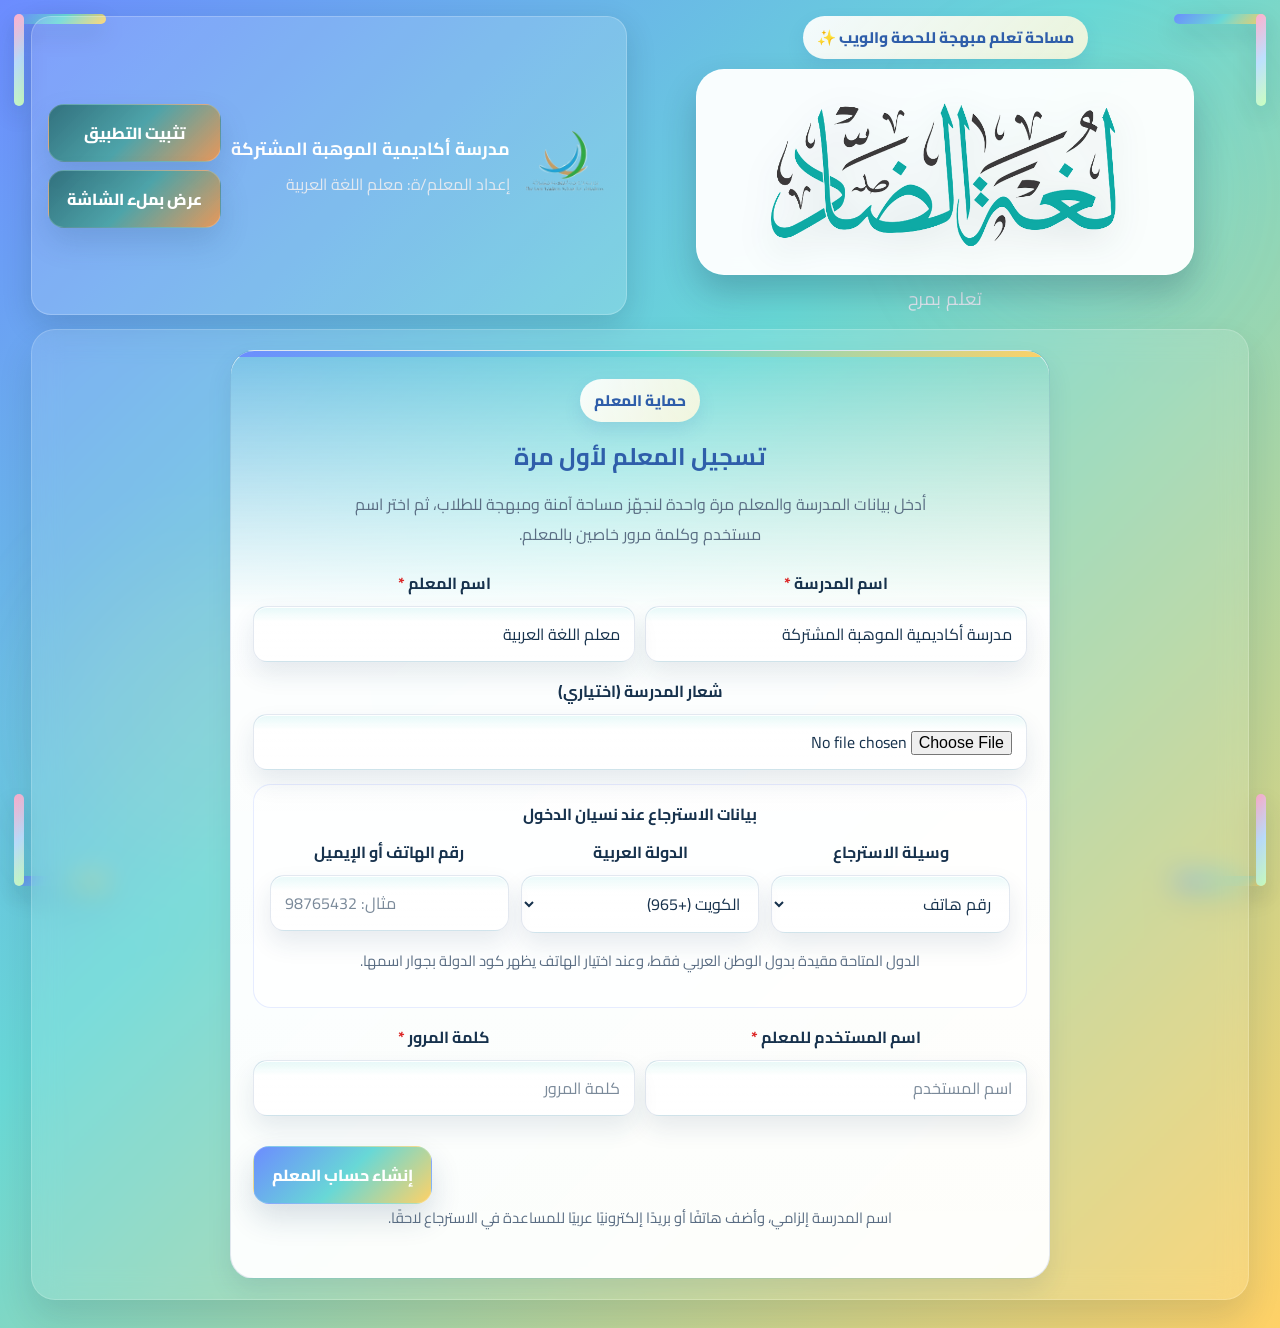
==== index.html @ 714f8ba1 "Enable instant start mode" ====
<!DOCTYPE html>
<html lang="ar" dir="rtl">
<head>
  <meta charset="UTF-8" />
  <meta name="viewport" content="width=device-width, initial-scale=1.0, viewport-fit=cover" />
  <meta name="theme-color" content="#6c8cff" />
  <meta name="apple-mobile-web-app-capable" content="yes" />
  <meta name="apple-mobile-web-app-status-bar-style" content="default" />
  <meta name="mobile-web-app-capable" content="yes" />
  <meta name="application-name" content="الضاد" />
  <meta name="apple-mobile-web-app-title" content="الضاد" />
  <title>الضاد | تعلم بمرح</title>
  <link rel="manifest" href="manifest.webmanifest" />
  <link rel="icon" href="app-icon-192.svg" type="image/svg+xml" />
  <link rel="apple-touch-icon" href="logo-logo.png" />
  <link rel="preconnect" href="https://fonts.googleapis.com" />
  <link rel="preconnect" href="https://fonts.gstatic.com" crossorigin />
  <link href="https://fonts.googleapis.com/css2?family=Aref+Ruqaa+Ink:wght@400;700&family=Cairo:wght@400;600;700;800&display=swap" rel="stylesheet" />
  <link rel="preload" href="questions-data.json" as="fetch" crossorigin="anonymous" />
  <link rel="stylesheet" href="styles.css" />
</head>
<body>
  <span class="page-corner top-right"><span></span></span>
  <span class="page-corner top-left"><span></span></span>
  <span class="page-corner bottom-right"><span></span></span>
  <span class="page-corner bottom-left"><span></span></span>

  <div id="connection-banner" class="offline-indicator hidden" role="status" aria-live="polite"></div>

  <div id="install-splash" class="install-splash hidden" aria-hidden="true">
    <div class="install-splash-card">
      <img src="logo-logo.png?v=3" alt="شعار لعبة الضاد" class="install-splash-logo" />
      <span class="badge">نسخة التطبيق</span>
      <strong>الضاد — تعلم بمرح</strong>
      <p id="install-splash-message">جار تجهيز التجربة التفاعلية للعمل بسرعة حتى بدون إنترنت.</p>
    </div>
  </div>

  <div class="app-shell">
    <header class="hero">
      <div class="hero-main">
        <span class="badge">مساحة تعلم مبهجة للحصة والويب ✨</span>
        <div class="hero-game-logo-wrap">
          <img src="logo-logo.png?v=3" alt="شعار لعبة الضاد" class="hero-game-logo" />
        </div>
        <h1 id="lesson-title-display" class="sr-only">الضاد</h1>
        <p id="lesson-subtitle-display" class="text-logo-subtitle">
          تعلم بمرح
        </p>
      </div>

      <div class="brand-card">
        <img src="school-logo.png" alt="شعار مدرسة أكاديمية الموهبة المشتركة" class="school-logo" />
        <div class="brand-meta">
          <strong id="school-name-display">مدرسة أكاديمية الموهبة المشتركة</strong>
          <span id="teacher-name-display">إعداد المعلم/ة: معلم اللغة العربية</span>
        </div>
        <div class="brand-actions">
          <button id="install-app-btn" class="ghost-btn hidden" type="button">تثبيت التطبيق</button>
          <button id="fullscreen-btn" class="ghost-btn" type="button">عرض بملء الشاشة</button>
        </div>
      </div>
    </header>

    <main>
      <section id="splash-screen" class="panel">
        <div class="splash-screen-wrap">
          <div class="splash-card">
            <img src="logo-logo.png?v=2" alt="شعار لعبة الضاد" class="game-logo-image splash-game-logo" />
            <span class="badge splash-badge">نستعد لجرعة من البهجة</span>
            <div class="text-logo-wrap splash-logo-wrap">
              <span class="text-logo-mark">✦</span>
              <h2 class="text-logo-title splash-logo-title">الضاد</h2>
              <span class="text-logo-mark">✦</span>
            </div>
            <p class="splash-subtitle">لغة جميلة، تفاعل لطيف، وتحدٍّ ممتع</p>
            <div class="splash-loader-track">
              <span class="splash-loader-bar"></span>
            </div>
          </div>
        </div>
      </section>

      <section id="auth-screen" class="panel hidden">
        <div class="welcome-screen">
          <div class="welcome-card auth-card">
            <span class="badge welcome-badge">حماية المعلم</span>
            <h2 id="auth-title">تسجيل المعلم لأول مرة</h2>
            <p id="auth-description">أدخل بيانات المدرسة والمعلم مرة واحدة، ثم اختر اسم مستخدم وكلمة مرور خاصين بالمعلم لإدارة الجلسة.</p>

            <div id="auth-register-panel" class="auth-panel">
              <div class="branding-fields auth-grid">
                <div class="field-group">
                  <label for="auth-school-name">اسم المدرسة <span class="required-mark">*</span></label>
                  <input id="auth-school-name" type="text" placeholder="اكتب اسم المدرسة" maxlength="60" />
                </div>
                <div class="field-group">
                  <label for="auth-teacher-name">اسم المعلم <span class="required-mark">*</span></label>
                  <input id="auth-teacher-name" type="text" placeholder="اكتب اسم المعلم" maxlength="60" />
                </div>
              </div>
              <div class="field-group">
                <label for="auth-logo-upload">شعار المدرسة (اختياري)</label>
                <input id="auth-logo-upload" type="file" accept="image/*" />
              </div>
              <div class="field-group auth-recovery-box">
                <label>بيانات الاسترجاع عند نسيان الدخول</label>
                <div class="auth-grid">
                  <div class="field-group">
                    <label for="auth-recovery-method">وسيلة الاسترجاع</label>
                    <select id="auth-recovery-method">
                      <option value="phone" selected>رقم هاتف</option>
                      <option value="email">بريد إلكتروني</option>
                    </select>
                  </div>
                  <div id="auth-recovery-country-wrap" class="field-group">
                    <label for="auth-recovery-country">الدولة العربية</label>
                    <select id="auth-recovery-country"></select>
                  </div>
                  <div class="field-group">
                    <label for="auth-recovery-value">رقم الهاتف أو الإيميل</label>
                    <input id="auth-recovery-value" type="tel" inputmode="numeric" placeholder="مثال: 98765432" maxlength="80" />
                  </div>
                </div>
                <p class="branding-note">الدول المتاحة مقيدة بدول الوطن العربي فقط، وعند اختيار الهاتف يظهر كود الدولة بجوار اسمها.</p>
              </div>
              <div class="branding-fields auth-grid">
                <div class="field-group">
                  <label for="auth-register-username">اسم المستخدم للمعلم <span class="required-mark">*</span></label>
                  <input id="auth-register-username" type="text" placeholder="اسم المستخدم" maxlength="40" />
                </div>
                <div class="field-group">
                  <label for="auth-register-password">كلمة المرور <span class="required-mark">*</span></label>
                  <input id="auth-register-password" type="password" placeholder="كلمة المرور" maxlength="60" />
                </div>
              </div>
              <div class="action-row welcome-actions auth-actions">
                <button id="auth-register-btn" class="primary-btn" type="button">إنشاء حساب المعلم</button>
              </div>
            </div>

            <div id="auth-login-panel" class="auth-panel hidden">
              <div class="branding-fields auth-grid">
                <div class="field-group">
                  <label for="auth-login-username">اسم المستخدم</label>
                  <input id="auth-login-username" type="text" placeholder="اسم المستخدم" maxlength="40" />
                </div>
                <div class="field-group">
                  <label for="auth-login-password">كلمة المرور</label>
                  <input id="auth-login-password" type="password" placeholder="كلمة المرور" maxlength="60" />
                </div>
              </div>
              <div class="action-row welcome-actions auth-actions">
                <button id="auth-login-btn" class="primary-btn" type="button">دخول المعلم</button>
                <button id="auth-forgot-btn" class="secondary-btn" type="button">نسيت اسم المستخدم أو كلمة المرور</button>
              </div>
              <div id="auth-recovery-panel" class="password-panel hidden">
                <div class="auth-grid">
                  <div class="field-group">
                    <label for="recovery-method">وسيلة الاسترجاع</label>
                    <select id="recovery-method">
                      <option value="phone" selected>رقم هاتف</option>
                      <option value="email">بريد إلكتروني</option>
                    </select>
                  </div>
                  <div id="recovery-country-wrap" class="field-group">
                    <label for="recovery-country">الدولة العربية</label>
                    <select id="recovery-country"></select>
                  </div>
                  <div class="field-group">
                    <label for="recovery-value">رقم الهاتف أو الإيميل المسجل</label>
                    <input id="recovery-value" type="tel" inputmode="numeric" placeholder="أدخل بيانات الاسترجاع" maxlength="80" />
                  </div>
                </div>
                <div class="auth-grid">
                  <div class="field-group">
                    <label for="recovery-new-password">كلمة مرور جديدة (اختياري)</label>
                    <input id="recovery-new-password" type="password" placeholder="أدخل كلمة جديدة عند الحاجة" maxlength="60" />
                  </div>
                  <div class="field-group">
                    <label for="recovery-confirm-password">تأكيد كلمة المرور الجديدة</label>
                    <input id="recovery-confirm-password" type="password" placeholder="أعد كتابة الكلمة الجديدة" maxlength="60" />
                  </div>
                </div>
                <div class="action-row welcome-actions auth-actions">
                  <button id="recover-account-btn" class="primary-btn" type="button">استرجاع البيانات</button>
                </div>
                <p id="recovery-status" class="branding-note password-change-status">عند تطابق بيانات الاسترجاع يظهر اسم المستخدم، ويمكنك أيضًا تعيين كلمة مرور جديدة.</p>
              </div>
            </div>

            <p id="auth-status" class="question-editor-status auth-status">اسم المدرسة إلزامي، والشعار اختياري، وكلمة المرور مخصصة للمعلم فقط.</p>
          </div>
        </div>
      </section>

      <section id="start-screen" class="panel hidden">
        <div class="panel-grid minimal-start-grid">
          <div class="start-core">
            <h2>ابدأ فورًا</h2>
            <p class="start-screen-note">اضغط الزر فقط لبدء الجولة مباشرة بالإعدادات المحفوظة تلقائيًا.</p>
            <div class="field-group">
              <label for="player-name">اسم الحصة أو الصف</label>
              <input id="player-name" type="text" placeholder="مثال: 12 أدبي - الشعبة أ" maxlength="30" />
            </div>

            <div class="branding-fields">
              <div class="field-group">
                <label for="school-name">اسم المدرسة</label>
                <input id="school-name" type="text" value="مدرسة أكاديمية الموهبة المشتركة" maxlength="50" />
              </div>
              <div class="field-group">
                <label for="teacher-name">اسم المعلم</label>
                <input id="teacher-name" type="text" value="معلم اللغة العربية" maxlength="50" />
              </div>
            </div>

            <details class="advanced-settings-panel start-optional">
              <summary>إعدادات إضافية للمعلم (اختياري)</summary>

              <div class="field-group session-share-box">
                <label>استخدام الجلسة عن بُعد أو فعليًا</label>
                <div class="director-actions">
                  <button id="copy-session-link-btn" class="ghost-btn" type="button">نسخ رابط شاشة المتسابقين</button>
                </div>
                <p id="session-link-status" class="branding-note">يمكنك مشاركة رابط شاشة المتسابقين عبر `Teams` أو `Zoom` أو `Google Meet`، مع بقاء جميع صلاحيات الإعداد والتحكم لدى المعلم فقط.</p>
              </div>

              <div class="field-group start-optional">
                <label for="logo-upload">رفع الشعار الأصلي</label>
                <input id="logo-upload" type="file" accept="image/*" />
              </div>
              <p class="branding-note start-optional">يمكنك تعديل اسم المعلم واسم المدرسة من هنا مباشرة، كما يمكنك اختيار الصورة الأصلية للشعار من جهازك، وسيتم حفظها تلقائيًا داخل التطبيق.</p>
              <div class="branding-actions start-optional">
                <button id="reset-branding-btn" class="secondary-btn" type="button">إعادة القيم الافتراضية</button>
              </div>

              <div class="field-group start-optional calm-mode-box">
                <label for="calm-mode-toggle">الوضع الهادئ جدًا للطلاب</label>
                <label class="calm-toggle">
                  <input id="calm-mode-toggle" type="checkbox" />
                  <span>تفعيل ألوان أكثر راحة وتقليل الحركة داخل الشاشات</span>
                </label>
                <p id="calm-mode-note" class="branding-note">يمكن للمعلم تفعيل هذا الوضع لتقديم تجربة بصرية ألطف وأكثر هدوءًا.</p>
              </div>

              <details class="question-editor-panel start-optional">
              <summary>تعديل الأسئلة من داخل التطبيق</summary>
              <p class="question-editor-help">
                يمكنك تعديل الأسئلة لتناسب أي موضوع، مع الإبقاء على التصنيفات: `الفهم والاستيعاب` أو `فنون البلاغة` أو `السلامة اللغوية` أو `الثروة اللغوية`.
              </p>
              <div id="question-editor-list" class="question-editor-list"></div>
              <div class="question-editor-toolbar">
                <button id="add-question-btn" class="ghost-btn" type="button">إضافة سؤال جديد</button>
                <button id="save-questions-btn" class="primary-btn" type="button">حفظ الأسئلة</button>
                <button id="reset-questions-btn" class="secondary-btn" type="button">استعادة الأسئلة الأصلية</button>
              </div>
              <p id="question-editor-status" class="question-editor-status">يمكنك تعديل الأسئلة ثم حفظها للاستخدام الفوري.</p>
            </details>

            <div class="field-group">
              <label>نوع المشاركة</label>
              <div class="competition-mode-picker">
                <button class="competition-mode-btn active" data-competition="teams" type="button">فريقان فقط</button>
                <button class="competition-mode-btn" data-competition="students" type="button">جلسة طلاب</button>
              </div>
            </div>

            <div id="team-setup-section" class="participant-setup-section">
              <div class="field-group">
                <label>وضع الفرق</label>
                <div class="team-count-picker">
                  <button class="team-count-btn active" data-count="2" type="button">فريقان فقط</button>
                </div>
                <p class="branding-note">تم تثبيت هذا الوضع على فريقين فقط لتبسيط التفاعل داخل الحصة.</p>
                <div id="team-inputs" class="team-inputs-grid">
                  <div class="team-input-wrap">
                    <label for="team-1">اسم الفريق الأول</label>
                    <input id="team-1" class="team-name-input" type="text" value="الفريق الأول" placeholder="اكتب اسم الفريق الأول" maxlength="25" required />
                  </div>
                  <div class="team-input-wrap">
                    <label for="team-2">اسم الفريق الثاني</label>
                    <input id="team-2" class="team-name-input" type="text" value="الفريق الثاني" placeholder="اكتب اسم الفريق الثاني" maxlength="25" required />
                  </div>
                </div>
              </div>
            </div>

            <div id="student-setup-section" class="participant-setup-section hidden">
              <div class="field-group hidden">
                <label for="student-count">عدد الطلاب المشاركين</label>
                <select id="student-count">
                  <option value="30" selected>حتى 30 طالبًا</option>
                </select>
              </div>
              <div class="field-group">
                <label for="student-names">أسماء الطلاب المشاركين في الجلسة (اسم واحد في كل سطر)</label>
                <textarea id="student-names" rows="6" placeholder="اكتب اسم الطالب الأول&#10;ثم الثاني&#10;ثم الثالث..." required></textarea>
              </div>
              <p class="branding-note">في هذا الوضع يرى جميع الطلاب نفس الأسئلة في الوقت نفسه، وتُحتسب النقاط لصاحب الإجابة الأسرع، مع عرض النتائج والنِّسب في نهاية الجلسة.</p>
            </div>

            <div class="field-group">
              <label>اختر مجال الأسئلة</label>
              <div class="mode-picker">
                <button class="mode-btn active" data-mode="mixed" type="button">مجالات متنوعة</button>
                <button class="mode-btn" data-mode="comprehension" type="button">الفهم والاستيعاب</button>
                <button class="mode-btn" data-mode="rhetoric" type="button">فنون البلاغة</button>
                <button class="mode-btn" data-mode="grammar" type="button">السلامة اللغوية</button>
                <button class="mode-btn" data-mode="lexicon" type="button">الثروة اللغوية</button>
              </div>
            </div>

            <div id="sub-lesson-group" class="field-group hidden">
              <label for="sub-lesson-filter">الدرس</label>
              <select id="sub-lesson-filter"></select>
              <p id="sub-lesson-filter-info" class="branding-note">اختر الفرع المناسب داخل المجال، مع توضيح عدد الأسئلة المتاح لكل فرع.</p>
            </div>

            <div class="field-group">
              <label for="lesson-filter">اختر الدرس</label>
              <select id="lesson-filter">
                <option value="all" selected>جميع الدروس</option>
                <option value="lesson1">الدرس الأول — آيات من سورة الزمر</option>
                <option value="lesson2">الدرس الثاني — جابر عثرات الكرام</option>
                <option value="lesson3">الدرس الثالث — الوحي الخالد</option>
                <option value="lesson4">الدرس الرابع — الإسلام يحارب السلبية</option>
                <option value="lesson5">الدرس الخامس — الغبطة فكرة</option>
              </select>
              <p id="lesson-filter-info" class="branding-note">يمكنك تشغيل الأسئلة من درس واحد فقط أو من جميع الدروس معًا.</p>
            </div>

            <div class="field-group">
              <label for="question-count">عدد الأسئلة في الجولة</label>
              <input id="question-count" type="number" value="12" min="1" max="30" />
              <p id="question-count-info" class="branding-note">يمكن لمدير اللعبة تحديد عدد الأسئلة الذي يريده، وسيتم استخدام العدد المتاح ضمن المسار المختار.</p>
            </div>

            <div class="field-group">
              <label for="question-format-ratio">نسبة صح/خطأ مقابل الاختيار من متعدد</label>
              <select id="question-format-ratio">
                <option value="20">20% صح/خطأ — 80% اختيار من متعدد</option>
                <option value="30" selected>30% صح/خطأ — 70% اختيار من متعدد</option>
                <option value="40">40% صح/خطأ — 60% اختيار من متعدد</option>
                <option value="50">50% صح/خطأ — 50% اختيار من متعدد</option>
              </select>
              <p id="question-format-ratio-info" class="branding-note">يتم تطبيق النسبة المختارة تلقائيًا عند تكوين كل جولة.</p>
            </div>

            <div class="info-strip start-optional">
              <div><strong>عدد الأسئلة:</strong> يحدده مدير اللعبة</div>
              <div><strong>النقاط:</strong> 50 نقطة للسؤال، وتنقص نقطة كل ثانية تأخير وتُخصم كاملة عند الخطأ</div>
              <div><strong>نوع النشاط:</strong> فرق أو حتى 30 طالبًا بشكل فردي</div>
            </div>

            <div class="welcome-audio-row start-optional">
              <button id="intro-music-btn" class="ghost-btn" type="button">موسيقى البداية</button>
            </div>

            <div class="field-group teacher-security-box start-optional">
              <label>إدارة حساب المعلم</label>
              <div class="director-actions teacher-security-actions">
                <button id="toggle-password-panel-btn" class="secondary-btn" type="button">تغيير كلمة المرور</button>
                <button id="toggle-recovery-update-panel-btn" class="secondary-btn" type="button">تحديث بيانات الاسترجاع</button>
                <button id="teacher-logout-btn" class="ghost-btn" type="button">خروج المعلم</button>
              </div>
              <div id="password-panel" class="password-panel hidden">
                <div class="auth-grid">
                  <div class="field-group">
                    <label for="current-password">كلمة المرور الحالية</label>
                    <input id="current-password" type="password" placeholder="أدخل الكلمة الحالية" maxlength="60" />
                  </div>
                  <div class="field-group">
                    <label for="new-password">كلمة المرور الجديدة</label>
                    <input id="new-password" type="password" placeholder="أدخل كلمة مرور جديدة" maxlength="60" />
                  </div>
                  <div class="field-group">
                    <label for="confirm-password">تأكيد كلمة المرور الجديدة</label>
                    <input id="confirm-password" type="password" placeholder="أعد كتابة الكلمة الجديدة" maxlength="60" />
                  </div>
                </div>
                <div class="director-actions teacher-security-actions">
                  <button id="save-password-btn" class="primary-btn" type="button">حفظ كلمة المرور الجديدة</button>
                </div>
                <p id="password-change-status" class="branding-note password-change-status">يمكنك تغيير كلمة مرور المعلم في أي وقت بعد إدخال الحالية.</p>
              </div>
              <div id="recovery-update-panel" class="password-panel hidden">
                <div class="auth-grid">
                  <div class="field-group">
                    <label for="update-recovery-method">وسيلة الاسترجاع الجديدة</label>
                    <select id="update-recovery-method">
                      <option value="phone" selected>رقم هاتف</option>
                      <option value="email">بريد إلكتروني</option>
                    </select>
                  </div>
                  <div id="update-recovery-country-wrap" class="field-group">
                    <label for="update-recovery-country">الدولة العربية</label>
                    <select id="update-recovery-country"></select>
                  </div>
                  <div class="field-group">
                    <label for="update-recovery-value">رقم الهاتف أو الإيميل الجديد</label>
                    <input id="update-recovery-value" type="tel" inputmode="numeric" placeholder="أدخل وسيلة الاسترجاع الجديدة" maxlength="80" />
                  </div>
                </div>
                <div class="director-actions teacher-security-actions">
                  <button id="save-recovery-update-btn" class="primary-btn" type="button">حفظ بيانات الاسترجاع</button>
                </div>
                <p id="recovery-update-status" class="branding-note password-change-status">يمكنك تحديث هاتف أو بريد الاسترجاع في أي وقت من داخل لوحة المعلم.</p>
              </div>
            </div>

              <div class="leaderboard-box compact-leaderboard start-optional">
                <h4>أفضل النتائج</h4>
                <ol id="leaderboard-list">
                  <li>ابدأ أول جولة لتسجيل النتيجة.</li>
                </ol>
              </div>
            </details>

            <div class="action-row quick-start-actions">
              <button id="start-btn" class="primary-btn" type="button">ابدأ فورًا</button>
            </div>
          </div>
        </div>
      </section>

      <section id="game-screen" class="panel hidden">
        <div class="hud">
          <div class="hud-item"><span>الأسرع المسجّل</span><strong id="player-label">بانتظار الأسرع</strong></div>
          <div class="hud-item"><span>السؤال</span><strong id="progress-label">1 / 12</strong></div>
          <div class="hud-item"><span id="score-caption">نقاط الفريق</span><strong id="score-label">—</strong></div>
          <div class="hud-item timer"><span>الوقت</span><strong id="timer-label">50</strong></div>
        </div>

        <div id="teams-board" class="teams-board"></div>

        <div class="director-panel">
          <div class="field-group">
            <label for="fastest-name-input">اسم الطالب أو الفريق الأسرع</label>
            <input id="fastest-name-input" list="participants-list" type="text" placeholder="اكتب الاسم أو اختره من القائمة" />
            <datalist id="participants-list"></datalist>
            <select id="target-select" class="hidden" aria-label="قائمة المشاركين المخفية" title="قائمة المشاركين المخفية"></select>
          </div>
          <div class="director-actions">
            <button id="buzz-in-btn" class="primary-btn buzz-btn" type="button">🔔 Buzz In</button>
            <button id="apply-target-btn" class="secondary-btn" type="button">اعتماد الاسم</button>
            <button id="random-target-btn" class="ghost-btn" type="button">اختيار عشوائي</button>
          </div>
          <p id="buzz-lock-banner" class="buzz-lock-banner">🔔 الجرس مفتوح الآن — أول ضاغط سيُقفل السؤال لهذا الدور.</p>
          <p id="director-note" class="director-note">السؤال نفسه ظاهر للجميع، ويمكنك كتابة الاسم ثم الضغط على زر الجرس لتسجيل الأسرع بنقرة واحدة.</p>
        </div>

        <div class="question-card">
          <div class="question-topbar">
            <span id="category-tag" class="category-tag">الفهم والاستيعاب</span>
            <div class="progress-track">
              <div id="progress-bar" class="progress-bar"></div>
            </div>
          </div>

          <h2 id="question-text">سيظهر السؤال هنا</h2>
          <div id="question-points-live" class="question-points-live">النقاط المتبقية لهذا السؤال: <strong id="question-points-label">50</strong></div>
          <div id="answers-container" class="answers-grid"></div>

          <div class="assistant-card hidden">
            <div class="assistant-header">
              <h3>المساعد الذكي</h3>
              <div class="assistant-actions">
                <button id="assist-btn" class="ghost-btn assistant-btn" type="button">اطلب تلميحًا</button>
                <button id="read-btn" class="ghost-btn assistant-btn voice-btn" type="button">استمع للسؤال</button>
                <button id="stop-audio-btn" class="ghost-btn assistant-btn stop-btn" type="button">إيقاف الصوت</button>
              </div>
            </div>
            <p id="assistant-text" class="assistant-text">يمكنك طلب تلميح ذكي أو الاستماع إلى السؤال والشرح صوتيًا أثناء المنافسة.</p>
          </div>

          <div id="feedback-box" class="feedback hidden"></div>

          <div class="action-row">
            <button id="end-game-btn" class="ghost-btn" type="button">إنهاء اللعبة</button>
            <button id="next-btn" class="secondary-btn hidden" type="button">السؤال التالي</button>
          </div>
        </div>
      </section>

      <section id="result-screen" class="panel hidden">
        <div class="result-card">
          <span class="badge">انتهت الجولة</span>
          <h2 id="result-title">أحسنت!</h2>
          <p id="result-summary">ملخص الأداء سيظهر هنا.</p>

          <div class="result-grid">
            <div class="result-box">
              <span>أعلى رصيد</span>
              <strong id="final-score">0</strong>
            </div>
            <div class="result-box">
              <span>إجابات الفريق الفائز</span>
              <strong id="final-correct">0 / 12</strong>
            </div>
            <div class="result-box">
              <span>نسبة الصف</span>
              <strong id="final-percent">0%</strong>
            </div>
          </div>

          <div class="teacher-note">
            <h3>توصية تعليمية</h3>
            <p id="recommendation-text">سيظهر هنا تعليق مناسب لمستوى الطالب.</p>
          </div>

          <div id="final-ranking" class="final-ranking"></div>

          <div id="winner-certificate" class="winner-certificate hidden">
            <div class="certificate-badge">شهادة فوز</div>
            <h3>لعبة الضاد — تعلم بمرح</h3>
            <p id="certificate-school">مدرسة أكاديمية الموهبة المشتركة</p>
            <p>تُمنح هذه الشهادة إلى:</p>
            <strong id="certificate-team">الفريق الفائز</strong>
            <p id="certificate-score">بعد تحقيق أعلى نتيجة في التحدي</p>
          </div>

          <div class="action-row">
            <button id="postgame-read-btn" class="ghost-btn" type="button">استمع للشرح بعد اللعبة</button>
            <button id="announce-winner-btn" class="secondary-btn" type="button">استمع لإعلان الفائز</button>
            <button id="restart-btn" class="primary-btn" type="button">إعادة اللعب</button>
          </div>
        </div>
      </section>
    </main>
  </div>

  <div id="confirm-modal" class="confirm-modal hidden">
    <div class="confirm-dialog">
      <h3>تأكيد إنهاء اللعبة</h3>
      <p>هل أنت متأكد من إنهاء اللعبة الآن؟ سيتم عرض النتيجة الحالية مباشرة.</p>
      <div class="action-row">
        <button id="cancel-end-btn" class="ghost-btn" type="button">إلغاء</button>
        <button id="confirm-end-btn" class="primary-btn" type="button">نعم، إنهاء اللعبة</button>
      </div>
    </div>
  </div>

  <script src="script.js"></script>
</body>
</html>
---- styles.css ----
:root {
  --bg: #234a7a;
  --panel: rgba(38, 77, 123, 0.68);
  --card: #ffffff;
  --primary: #68d8d6;
  --primary-dark: #2f5eaa;
  --secondary: #ffd166;
  --success: #24b47e;
  --danger: #e66a6a;
  --warning: #f7b955;
  --text: #17324d;
  --soft-text: #5a6d83;
  --line: #dce7f7;
  --brand-gradient: linear-gradient(135deg, #6c8cff 0%, #68d8d6 52%, #ffd166 100%);
  --brand-gradient-soft: linear-gradient(135deg, #ffafcc 0%, #bde0fe 50%, #caffbf 100%);
  --brand-shadow: 0 14px 30px rgba(27, 61, 101, 0.16);
  --surface-gradient: linear-gradient(180deg, rgba(104, 216, 214, 0.14) 0%, rgba(255, 255, 255, 0.98) 28%, rgba(255, 255, 255, 0.96) 100%);
  --surface-border: rgba(58, 95, 151, 0.14);
  --surface-shadow: 0 12px 24px rgba(27, 61, 101, 0.10), inset 0 1px 0 rgba(255, 255, 255, 0.90);
}

* {
  box-sizing: border-box;
}

html {
  scroll-behavior: smooth;
}

body {
  margin: 0;
  font-family: "Cairo", sans-serif;
  background: linear-gradient(135deg, #6c8cff 0%, #68d8d6 42%, #ffd166 100%);
  color: #fff;
  min-height: 100vh;
  min-height: 100dvh;
  position: relative;
  overflow-x: hidden;
  overscroll-behavior-y: contain;
  -webkit-tap-highlight-color: transparent;
}

body.calm-mode {
  --primary: #8cc9c3;
  --primary-dark: #54718b;
  --secondary: #f3d9a7;
  --text: #27445b;
  --soft-text: #6b7d8f;
  --brand-gradient: linear-gradient(135deg, #bfd7ea 0%, #d9f0d3 52%, #f7e6b4 100%);
  --brand-gradient-soft: linear-gradient(135deg, #f6eac2 0%, #dbeafe 50%, #dff6ea 100%);
  --surface-gradient: linear-gradient(180deg, rgba(191, 215, 234, 0.22) 0%, rgba(255, 255, 255, 0.98) 30%, rgba(255, 255, 255, 0.97) 100%);
  background: linear-gradient(135deg, #dcecff 0%, #e8f7ef 50%, #fff7dc 100%);
}

body::before,
body::after {
  content: "";
  position: fixed;
  border-radius: 50%;
  filter: blur(70px);
  opacity: 0.13;
  z-index: 0;
  pointer-events: none;
  animation: backgroundDrift 18s ease-in-out infinite;
}

.page-corner {
  position: fixed;
  width: 120px;
  height: 120px;
  pointer-events: none;
  z-index: 1;
  animation: cornerFloat 6.5s ease-in-out infinite;
}

.page-corner::before,
.page-corner::after {
  content: "";
  position: absolute;
  border-radius: 999px;
  box-shadow: 0 10px 24px rgba(18, 41, 65, 0.16);
}

.page-corner::before {
  width: 92px;
  height: 10px;
  background: var(--brand-gradient);
}

.page-corner::after {
  width: 10px;
  height: 92px;
  background: var(--brand-gradient-soft);
}

.page-corner span {
  position: absolute;
  inset: 0;
}

.page-corner span::before,
.page-corner span::after {
  content: "";
  position: absolute;
  border-radius: 999px;
  background: linear-gradient(90deg, transparent, rgba(255, 255, 255, 0.72), transparent);
  opacity: 0;
  animation: cornerShine 4.8s ease-in-out infinite;
}

.page-corner span::before {
  width: 44px;
  height: 10px;
}

.page-corner span::after {
  width: 10px;
  height: 44px;
  background: linear-gradient(180deg, transparent, rgba(255, 255, 255, 0.72), transparent);
}

.page-corner.top-right {
  top: 14px;
  right: 14px;
}

.page-corner.top-right::before {
  top: 0;
  right: 0;
}

.page-corner.top-right::after {
  top: 0;
  right: 0;
}

.page-corner.top-right span::before {
  top: 0;
  right: 24px;
}

.page-corner.top-right span::after {
  top: 24px;
  right: 0;
}

.page-corner.top-left {
  top: 14px;
  left: 14px;
  animation-delay: -1.6s;
}

.page-corner.top-left::before {
  top: 0;
  left: 0;
}

.page-corner.top-left::after {
  top: 0;
  left: 0;
}

.page-corner.top-left span::before {
  top: 0;
  left: 24px;
}

.page-corner.top-left span::after {
  top: 24px;
  left: 0;
}

.page-corner.bottom-right {
  bottom: 14px;
  right: 14px;
  animation-delay: -3.2s;
}

.page-corner.bottom-right::before {
  right: 0;
  bottom: 0;
}

.page-corner.bottom-right::after {
  right: 0;
  bottom: 0;
}

.page-corner.bottom-right span::before {
  right: 24px;
  bottom: 0;
}

.page-corner.bottom-right span::after {
  right: 0;
  bottom: 24px;
}

.page-corner.bottom-left {
  bottom: 14px;
  left: 14px;
  animation-delay: -4.8s;
}

.page-corner.bottom-left::before {
  left: 0;
  bottom: 0;
}

.page-corner.bottom-left::after {
  left: 0;
  bottom: 0;
}

.page-corner.bottom-left span::before {
  left: 24px;
  bottom: 0;
}

.page-corner.bottom-left span::after {
  left: 0;
  bottom: 24px;
}

body::before {
  width: 240px;
  height: 240px;
  top: 8%;
  right: 6%;
  background: #9bd5d2;
}

body::after {
  width: 300px;
  height: 300px;
  bottom: 4%;
  left: 5%;
  background: #e6d3a2;
  animation-delay: -6s;
}

button,
input,
textarea,
select {
  font: inherit;
  touch-action: manipulation;
}

.app-shell {
  width: min(1280px, 96vw);
  max-width: 1280px;
  margin: 0 auto;
  padding: 18px 16px 28px;
  position: relative;
  z-index: 2;
}

main {
  display: grid;
  gap: 12px;
}

.hero {
  display: flex;
  justify-content: space-between;
  gap: 14px;
  align-items: stretch;
  margin-bottom: 14px;
}

.hero-main {
  flex: 1;
  text-align: center;
}

.brand-card {
  min-width: min(300px, 100%);
  display: grid;
  grid-template-columns: auto 1fr auto;
  align-items: center;
  gap: 10px;
  background: rgba(255, 255, 255, 0.14);
  border: 1px solid rgba(255, 255, 255, 0.22);
  border-radius: 20px;
  padding: 12px 14px;
  text-align: right;
  box-shadow: 0 10px 30px rgba(13, 37, 58, 0.16);
}

.brand-actions {
  display: flex;
  flex-direction: column;
  gap: 8px;
}

.school-logo {
  width: 78px;
  height: 78px;
  object-fit: contain;
  margin-bottom: 0;
}

.hero-game-logo-wrap {
  display: flex;
  justify-content: center;
  align-items: center;
  width: fit-content;
  margin: 10px auto 8px;
  padding: 12px 18px;
  background: rgba(255, 255, 255, 0.96);
  border: 1px solid rgba(255, 255, 255, 0.42);
  border-radius: 28px;
  box-shadow: 0 18px 34px rgba(18, 41, 65, 0.24);
  -webkit-backdrop-filter: blur(8px);
  backdrop-filter: blur(8px);
}

.hero-game-logo {
  display: block;
  width: min(460px, 86vw);
  height: auto;
  max-height: 180px;
  object-fit: contain;
  filter: contrast(1.12) saturate(1.08) drop-shadow(0 10px 18px rgba(18, 41, 65, 0.16));
}

.game-logo-image {
  display: block;
  width: min(280px, 74vw);
  height: auto;
  max-height: 132px;
  object-fit: contain;
  border-radius: 24px;
  box-shadow: 0 16px 34px rgba(18, 41, 65, 0.26);
  background: rgba(255, 255, 255, 0.94);
  border: 1px solid rgba(255, 255, 255, 0.34);
  padding: 10px 14px;
}

.splash-game-logo {
  width: min(320px, 80vw);
  max-height: 148px;
  margin: 0 auto 12px;
}

.intro-game-logo {
  width: min(300px, 76vw);
  max-height: 140px;
  background: rgba(255, 255, 255, 0.94);
  border-radius: 24px;
  padding: 10px 14px;
}

.sr-only {
  position: absolute;
  width: 1px;
  height: 1px;
  padding: 0;
  margin: -1px;
  overflow: hidden;
  clip: rect(0, 0, 0, 0);
  white-space: nowrap;
  border: 0;
}

.brand-meta strong,
.brand-meta span {
  display: block;
}

.brand-meta strong {
  font-size: 1.05rem;
  margin-bottom: 4px;
}

.brand-meta span {
  color: #e2e8f0;
  font-size: 0.95rem;
  margin-bottom: 0;
}

.text-logo-wrap {
  display: inline-flex;
  align-items: center;
  justify-content: center;
  gap: 12px;
  margin: 10px auto 6px;
  padding: 8px 16px;
  border-radius: 999px;
  background: rgba(255, 255, 255, 0.08);
  border: 1px solid rgba(255, 255, 255, 0.14);
  animation: logoFloatIn 0.8s ease-out;
}

.text-logo-title {
  margin: 0;
  font-size: clamp(2.2rem, 3.6vw, 3.4rem);
  font-weight: 800;
  letter-spacing: 1px;
  background: linear-gradient(135deg, #e6d3a2, #ffffff, #9bd5d2);
  -webkit-background-clip: text;
  -webkit-text-fill-color: transparent;
  background-clip: text;
  background-size: 200% 200%;
  animation: textShimmer 3.2s ease-in-out infinite;
}

.text-logo-mark {
  font-size: 1.2rem;
  color: #e6d3a2;
  opacity: 0.95;
  animation: sparkPulse 1.8s ease-in-out infinite;
}

.text-logo-subtitle {
  margin: 0;
  color: #e2e8f0;
  font-size: 1.05rem;
  letter-spacing: 0.5px;
  text-align: center;
}

.hero h1 {
  margin: 10px 0 6px;
  font-size: clamp(2rem, 3vw, 3rem);
}

.hero p {
  margin: 0;
  color: #e2e8f0;
  max-width: 800px;
  line-height: 1.8;
}

.badge {
  display: inline-block;
  padding: 7px 13px;
  border-radius: 999px;
  background: linear-gradient(135deg, rgba(255, 255, 255, 0.92), rgba(255, 248, 220, 0.86));
  color: var(--primary-dark);
  font-size: 0.9rem;
  font-weight: 800;
  box-shadow: 0 8px 18px rgba(47, 94, 170, 0.12);
}

.panel {
  background: rgba(255, 255, 255, 0.12);
  border: 1px solid rgba(255, 255, 255, 0.18);
  border-radius: 24px;
  padding: 18px;
  box-shadow: 0 18px 34px rgba(13, 37, 58, 0.12);
  overflow: hidden;
  -webkit-backdrop-filter: blur(14px);
  backdrop-filter: blur(14px);
}

main > section.panel {
  will-change: opacity, transform;
  transition: opacity 0.22s ease, transform 0.22s ease, filter 0.22s ease;
}

main > section.panel.screen-enter,
main > section.panel.screen-exit-active {
  pointer-events: none;
}

main > section.panel.screen-enter {
  opacity: 0;
  transform: translateY(10px) scale(0.99);
  filter: blur(3px);
}

main > section.panel.screen-enter.screen-enter-active {
  opacity: 1;
  transform: translateY(0) scale(1);
  filter: blur(0);
}

main > section.panel.screen-exit {
  opacity: 1;
  transform: translateY(0) scale(1);
  filter: blur(0);
}

main > section.panel.screen-exit.screen-exit-active {
  opacity: 0;
  transform: translateY(-8px) scale(0.995);
  filter: blur(3px);
}

.hidden {
  display: none;
}

.panel-grid {
  display: grid;
  grid-template-columns: minmax(0, 1.45fr) minmax(260px, 0.82fr);
  gap: 16px;
  align-items: start;
}

#start-screen .panel-grid {
  grid-template-columns: minmax(0, 1.55fr) minmax(240px, 0.72fr);
  gap: 14px;
}

#start-screen .minimal-start-grid {
  grid-template-columns: minmax(0, 1fr);
  max-width: 860px;
  margin: 0 auto;
}

#start-screen h2 {
  margin: 0 0 10px;
  text-align: center;
}

.start-screen-note {
  margin: 0 0 14px;
  text-align: center;
  color: #eef6ff;
  line-height: 1.7;
}

#start-screen .field-group,
#start-screen .branding-actions,
#start-screen .question-editor-panel,
#start-screen .advanced-settings-panel,
#start-screen .info-strip,
#start-screen .welcome-audio-row,
#start-screen .quick-start-actions {
  margin-bottom: 10px;
}

body:not(.contestant-view):not(.show-start-settings) #start-screen .start-core > :not(h2):not(.start-screen-note):not(.quick-start-actions) {
  display: none !important;
}

body:not(.contestant-view):not(.show-start-settings) #start-screen .start-core {
  max-width: 420px;
  margin: 0 auto;
  text-align: center;
}

body.contestant-view #start-screen .start-optional {
  display: none !important;
}

#start-screen #start-btn {
  width: 100%;
  margin-top: 4px;
}

#start-screen .branding-fields,
#start-screen .team-inputs-grid,
#start-screen .question-options-grid {
  gap: 8px;
}

.advanced-settings-panel {
  padding: 12px 14px;
  border-radius: 18px;
  background: rgba(255, 255, 255, 0.76);
  border: 1px solid rgba(108, 140, 255, 0.16);
}

.advanced-settings-panel > summary {
  cursor: pointer;
  font-weight: 800;
  color: var(--primary-dark);
  list-style: none;
}

.advanced-settings-panel > summary::-webkit-details-marker {
  display: none;
}

.quick-start-actions {
  justify-content: center;
}

.compact-leaderboard {
  margin-top: 10px;
}

.splash-screen-wrap,
.welcome-screen {
  display: flex;
  justify-content: center;
}

.splash-card {
  width: min(520px, 100%);
  padding: 32px 22px;
  text-align: center;
  background: var(--surface-gradient);
  border: 1px solid var(--surface-border);
  border-radius: 24px;
  box-shadow: var(--surface-shadow);
  color: var(--text);
  animation: splashFadeIn 0.45s ease-out both;
}

.splash-badge {
  margin-bottom: 10px;
}

.splash-logo-wrap {
  margin-top: 8px;
  margin-bottom: 10px;
  animation: splashLogoPulse 1.8s ease-in-out infinite;
}

.splash-logo-title {
  font-size: clamp(2.1rem, 4vw, 3rem);
  text-shadow: 0 0 10px rgba(74, 163, 162, 0.22), 0 0 18px rgba(245, 158, 11, 0.16);
  animation: splashLogoShine 2.2s ease-in-out infinite;
}

.splash-subtitle {
  margin: 0 0 18px;
  color: var(--soft-text);
  font-weight: 700;
}

.splash-loader-track {
  width: min(280px, 100%);
  height: 10px;
  margin: 0 auto;
  background: rgba(22, 50, 79, 0.08);
  border-radius: 999px;
  overflow: hidden;
  border: 1px solid rgba(22, 50, 79, 0.12);
}

.splash-loader-bar {
  display: block;
  width: 42%;
  height: 100%;
  border-radius: inherit;
  background: var(--brand-gradient);
  animation: splashLoad 1.15s ease-in-out forwards;
}

.welcome-card {
  position: relative;
  overflow: hidden;
  width: min(760px, 100%);
  padding: 28px 22px;
  text-align: center;
  background: var(--surface-gradient);
  border: 1px solid var(--surface-border);
  border-radius: 24px;
  box-shadow: var(--surface-shadow);
  color: var(--text);
  animation: welcomeCardFade 0.55s ease-out both;
}

.welcome-card::before {
  content: "";
  position: absolute;
  top: 0;
  right: 0;
  left: 0;
  height: 6px;
  background: var(--brand-gradient);
}

.welcome-badge {
  margin-bottom: 12px;
}

.welcome-card h2 {
  margin: 0 0 10px;
  color: var(--primary-dark);
  animation: welcomeTextRise 0.55s ease-out 0.18s both;
}

.welcome-card p {
  margin: 0 auto 18px;
  max-width: 620px;
  line-height: 1.9;
  color: var(--soft-text);
  animation: welcomeTextRise 0.55s ease-out 0.28s both;
}

.welcome-actions {
  justify-content: center;
  gap: 10px;
  flex-wrap: wrap;
  animation: welcomeTextRise 0.55s ease-out 0.46s both;
}

.auth-card {
  width: min(820px, 100%);
}

.auth-grid {
  display: grid;
  grid-template-columns: repeat(auto-fit, minmax(220px, 1fr));
  gap: 12px;
}

.auth-actions {
  margin-top: 8px;
}

.auth-status {
  margin-top: 14px;
}

.auth-recovery-box,
.teacher-security-box,
.calm-mode-box {
  padding: 14px 16px;
  border-radius: 18px;
  background: rgba(255, 255, 255, 0.72);
  border: 1px solid rgba(108, 140, 255, 0.16);
}

.calm-toggle {
  display: flex;
  align-items: center;
  gap: 10px;
  cursor: pointer;
}

.calm-toggle input {
  width: 18px;
  height: 18px;
  accent-color: var(--primary-dark);
}

.teacher-security-actions {
  display: flex;
  gap: 10px;
  flex-wrap: wrap;
}

.password-panel {
  margin-top: 12px;
  padding-top: 12px;
  border-top: 1px dashed rgba(47, 94, 170, 0.2);
}

.password-change-status.success {
  color: #166534;
}

.password-change-status.error {
  color: #b91c1c;
}

.auth-status.success {
  color: #166534;
}

.auth-status.error {
  color: #b91c1c;
}

.required-mark {
  color: #dc2626;
}

.field-group {
  margin-bottom: 14px;
}

label {
  display: block;
  margin-bottom: 8px;
  font-weight: 700;
}

input,
textarea,
select {
  width: 100%;
  border: 1px solid var(--surface-border);
  background: var(--surface-gradient);
  color: var(--text);
  border-radius: 14px;
  padding: 12px 14px;
  box-shadow: var(--surface-shadow);
  transition: border-color 0.2s ease, box-shadow 0.2s ease, transform 0.2s ease;
}

input:hover,
textarea:hover,
select:hover {
  border-color: rgba(74, 163, 162, 0.42);
}

input:focus,
textarea:focus,
select:focus {
  outline: none;
  border-color: rgba(47, 111, 121, 0.65);
  box-shadow: 0 0 0 3px rgba(74, 163, 162, 0.16), var(--surface-shadow);
  transform: translateY(-1px);
}

textarea {
  min-height: 92px;
  resize: vertical;
}

input::placeholder,
textarea::placeholder {
  color: #7b8a9a;
}

select option {
  color: #111827;
  background: #ffffff;
}

.mode-picker,
.team-count-picker,
.competition-mode-picker {
  display: flex;
  flex-wrap: wrap;
  gap: 10px;
}

.branding-fields,
.team-inputs-grid {
  display: grid;
  grid-template-columns: repeat(auto-fit, minmax(180px, 1fr));
  gap: 10px;
  margin-top: 12px;
}

.team-input-wrap label {
  font-size: 0.95rem;
}

.branding-note {
  margin: -2px 0 10px;
  color: #dbe4f0;
  font-size: 0.92rem;
  line-height: 1.7;
}

.branding-actions {
  margin-bottom: 16px;
}

.question-editor-panel {
  margin-bottom: 18px;
  background: var(--surface-gradient);
  border: 1px solid var(--surface-border);
  border-radius: 18px;
  box-shadow: var(--surface-shadow);
  padding: 12px 14px;
}

.question-editor-panel summary {
  cursor: pointer;
  font-weight: 800;
  margin-bottom: 10px;
}

.question-editor-help {
  color: #dbe4f0;
  line-height: 1.7;
  font-size: 0.92rem;
}

.question-editor-list {
  display: grid;
  gap: 12px;
  margin: 12px 0;
}

.question-edit-card {
  background: var(--surface-gradient);
  border: 1px solid var(--surface-border);
  border-radius: 16px;
  box-shadow: var(--surface-shadow);
  padding: 12px;
}

.question-edit-header {
  display: flex;
  justify-content: space-between;
  align-items: center;
  gap: 10px;
  margin-bottom: 10px;
}

.question-edit-header strong {
  color: #fde68a;
}

.question-options-grid {
  display: grid;
  grid-template-columns: repeat(auto-fit, minmax(200px, 1fr));
  gap: 10px;
}

.question-editor-toolbar {
  display: flex;
  flex-wrap: wrap;
  gap: 10px;
  margin-top: 10px;
}

.question-editor-status {
  margin: 12px 0 4px;
  font-size: 0.92rem;
  color: #dbe4f0;
}

.participant-setup-section {
  margin-bottom: 12px;
}

#student-names {
  min-height: 150px;
}

.director-panel {
  display: grid;
  grid-template-columns: minmax(220px, 1fr) auto;
  gap: 12px;
  align-items: end;
  margin-bottom: 14px;
  padding: 14px;
  background: var(--surface-gradient);
  border: 1px solid var(--surface-border);
  border-radius: 18px;
  box-shadow: var(--surface-shadow);
  color: var(--text);
}

.director-actions {
  display: flex;
  flex-wrap: wrap;
  gap: 8px;
}

.buzz-btn {
  min-width: 150px;
  box-shadow: 0 14px 30px rgba(245, 158, 11, 0.28);
  animation: buzzPulse 1.8s ease-in-out infinite;
}

.buzz-btn:hover {
  filter: saturate(1.08) brightness(1.04);
}

.buzz-btn.locked,
.buzz-btn:disabled {
  background: linear-gradient(135deg, #b45309, #f59e0b);
  opacity: 1;
  animation: none;
  box-shadow: 0 16px 34px rgba(245, 158, 11, 0.35);
}

.buzz-lock-banner {
  grid-column: 1 / -1;
  margin: 0;
  padding: 10px 14px;
  border-radius: 14px;
  font-weight: 800;
  background: linear-gradient(135deg, rgba(245, 158, 11, 0.14), rgba(251, 191, 36, 0.22));
  border: 1px solid rgba(245, 158, 11, 0.32);
  color: #8a4b00;
  box-shadow: 0 10px 22px rgba(245, 158, 11, 0.14);
}

.buzz-lock-banner.locked {
  background: linear-gradient(135deg, rgba(22, 163, 74, 0.16), rgba(250, 204, 21, 0.22));
  border-color: rgba(22, 163, 74, 0.34);
  color: #14532d;
  box-shadow: 0 14px 28px rgba(22, 163, 74, 0.18);
  animation: buzzLockedFlash 1s ease-in-out 2;
}

.director-panel.buzz-locked {
  border-color: rgba(245, 158, 11, 0.45);
  box-shadow: 0 18px 32px rgba(245, 158, 11, 0.14);
}

#fastest-name-input.locked {
  background: rgba(255, 248, 220, 0.92);
  border-color: rgba(245, 158, 11, 0.5);
  color: #7c4400;
  font-weight: 800;
}

.director-note {
  grid-column: 1 / -1;
  margin: 0;
  color: var(--soft-text);
  line-height: 1.75;
}

.team-chip {
  width: 100%;
  cursor: pointer;
  text-align: right;
}

.team-chip:focus-visible {
  outline: 3px solid rgba(230, 211, 162, 0.75);
  outline-offset: 2px;
}

.offline-indicator {
  position: sticky;
  top: 10px;
  z-index: 40;
  width: min(760px, calc(100vw - 20px));
  margin: 10px auto 0;
  padding: 10px 14px;
  border-radius: 999px;
  text-align: center;
  font-weight: 700;
  box-shadow: 0 14px 28px rgba(13, 37, 58, 0.18);
}

.offline-indicator.offline {
  background: linear-gradient(135deg, #d97706, #f59e0b);
  color: #ffffff;
}

.offline-indicator.online {
  background: linear-gradient(135deg, #2f855a, #48bb78);
  color: #ffffff;
}

.install-splash {
  position: fixed;
  inset: 0;
  display: flex;
  align-items: center;
  justify-content: center;
  padding: 18px;
  background: rgba(7, 14, 26, 0.48);
  z-index: 80;
  -webkit-backdrop-filter: blur(16px);
  backdrop-filter: blur(16px);
}

.install-splash.hidden {
  display: none;
}

.install-splash.fade-out {
  animation: installSplashFadeOut 0.45s ease forwards;
}

.install-splash-card {
  width: min(340px, 92vw);
  padding: 24px 20px;
  border-radius: 24px;
  text-align: center;
  color: var(--text);
  background: var(--surface-gradient);
  border: 1px solid var(--surface-border);
  box-shadow: 0 24px 46px rgba(18, 41, 65, 0.22);
}

.install-splash-logo {
  width: 100px;
  height: 100px;
  object-fit: contain;
  margin: 0 auto 12px;
  display: block;
}

.install-splash-card strong {
  display: block;
  margin: 8px 0 6px;
  font-size: 1.15rem;
}

.install-splash-card p {
  margin: 0;
  color: var(--soft-text);
  line-height: 1.8;
}

.question-editor-status.success {
  color: #bbf7d0;
}

.question-editor-status.error {
  color: #fecaca;
}

.mode-btn,
.team-count-btn,
.primary-btn,
.secondary-btn,
.ghost-btn {
  display: inline-flex;
  align-items: center;
  justify-content: center;
  border: none;
  border-radius: 14px;
  cursor: pointer;
  transition: 0.2s ease;
  text-align: center;
}

.mode-btn,
.team-count-btn,
.primary-btn,
.secondary-btn,
.ghost-btn {
  position: relative;
  overflow: hidden;
  border-radius: 16px;
  color: #ffffff;
  border: 1px solid rgba(255, 255, 255, 0.18);
  box-shadow: var(--brand-shadow);
}

.competition-mode-btn,
.mode-btn,
.team-count-btn {
  background: var(--brand-gradient-soft);
  padding: 10px 14px;
}

.competition-mode-btn.active,
.mode-btn.active,
.team-count-btn.active {
  background: var(--brand-gradient);
  color: #ffffff;
  font-weight: 800;
  box-shadow: 0 14px 26px rgba(18, 41, 65, 0.24);
}

.primary-btn,
.secondary-btn,
.ghost-btn {
  padding: 12px 18px;
  font-weight: 800;
}

.primary-btn {
  background: var(--brand-gradient);
}

.secondary-btn {
  background: var(--brand-gradient-soft);
}

.ghost-btn {
  background: linear-gradient(135deg, rgba(47, 111, 121, 0.96), rgba(74, 163, 162, 0.92), rgba(251, 146, 60, 0.84));
}

.primary-btn:hover,
.secondary-btn:hover,
.ghost-btn:hover,
.mode-btn:hover,
.team-count-btn:hover {
  transform: translateY(-2px) scale(1.01);
  box-shadow: 0 16px 28px rgba(18, 41, 65, 0.24);
  filter: saturate(1.04);
}

.primary-btn:focus-visible,
.secondary-btn:focus-visible,
.ghost-btn:focus-visible,
.mode-btn:focus-visible,
.team-count-btn:focus-visible,
.answer-btn:focus-visible {
  outline: 3px solid rgba(230, 211, 162, 0.75);
  outline-offset: 2px;
}

.info-strip {
  display: grid;
  grid-template-columns: repeat(auto-fit, minmax(140px, 1fr));
  gap: 10px;
  margin: 14px 0 18px;
}

.welcome-audio-row {
  margin: 8px 0 16px;
}

.info-strip div,
.result-box,
.hud-item,
.feedback,
.leaderboard-box,
.team-chip,
.question-card,
.result-card,
.teacher-note,
.winner-certificate,
.team-result-card,
.assistant-card {
  background: var(--surface-gradient);
  border: 1px solid var(--surface-border);
  border-radius: 18px;
  box-shadow: var(--surface-shadow);
}

.info-strip div {
  padding: 10px 12px;
  color: var(--text);
}

.leaderboard-box {
  border-radius: 16px;
  padding: 10px 14px;
  color: var(--text);
}

.leaderboard-box ol {
  margin: 10px 0 0;
  padding-right: 18px;
}

.hud {
  display: grid;
  grid-template-columns: repeat(4, 1fr);
  gap: 10px;
  margin-bottom: 14px;
}

.hud-item {
  padding: 12px;
  text-align: center;
}

.hud-item span {
  display: block;
  color: var(--soft-text);
  font-size: 0.92rem;
}

.hud-item strong {
  font-size: 1.15rem;
  color: var(--primary-dark);
}

.timer strong {
  color: #d97706;
}

.teams-board {
  display: grid;
  grid-template-columns: repeat(auto-fit, minmax(150px, 1fr));
  gap: 10px;
  margin-bottom: 14px;
}

.team-chip {
  border-radius: 14px;
  padding: 10px 12px;
  text-align: center;
}

.team-chip strong,
.team-chip span {
  display: block;
}

.team-chip strong {
  color: var(--primary-dark);
}

.team-chip span {
  color: var(--soft-text);
  font-size: 0.9rem;
}

.team-chip.active {
  background: linear-gradient(135deg, rgba(138, 191, 123, 0.20), rgba(74, 163, 162, 0.18), rgba(245, 158, 11, 0.18));
  border-color: rgba(245, 158, 11, 0.45);
}

.question-card,
.result-card {
  color: var(--text);
  border-radius: 22px;
  padding: 20px;
}

.question-topbar {
  display: flex;
  align-items: center;
  justify-content: space-between;
  gap: 12px;
}

.category-tag {
  background: #ede9fe;
  color: var(--primary-dark);
  padding: 6px 12px;
  border-radius: 999px;
  font-weight: 800;
}

.progress-track {
  flex: 1;
  height: 10px;
  background: #e2e8f0;
  border-radius: 999px;
  overflow: hidden;
}

.progress-bar {
  height: 100%;
  width: 0%;
  background: linear-gradient(135deg, var(--secondary), var(--primary));
}

#question-text {
  line-height: 1.9;
  margin: 18px 0;
}

.question-points-live {
  display: inline-flex;
  align-items: center;
  gap: 8px;
  margin: 0 0 16px;
  padding: 10px 14px;
  border-radius: 14px;
  background: rgba(245, 158, 11, 0.12);
  border: 1px solid rgba(245, 158, 11, 0.28);
  color: #92400e;
  font-weight: 800;
}

.question-points-live strong {
  color: #b45309;
  font-size: 1.05rem;
}

.answers-grid {
  display: grid;
  gap: 10px;
}

.assistant-card {
  margin-top: 14px;
  border-radius: 16px;
  padding: 14px;
}

.assistant-header {
  display: flex;
  justify-content: space-between;
  align-items: center;
  gap: 10px;
  margin-bottom: 8px;
}

.assistant-actions {
  display: flex;
  flex-wrap: wrap;
  gap: 8px;
}

.assistant-header h3 {
  margin: 0;
  color: #1d4ed8;
  font-size: 1rem;
}

.assistant-btn {
  padding: 8px 12px;
  background: var(--brand-gradient);
  color: #ffffff;
  border: 1px solid rgba(255, 255, 255, 0.18);
  box-shadow: 0 8px 18px rgba(18, 41, 65, 0.16);
}

.voice-btn {
  background: linear-gradient(135deg, #2f6f79 0%, #4aa3a2 48%, #8abf7b 100%);
}

.stop-btn {
  background: linear-gradient(135deg, #33506b 0%, #4f6f86 55%, #7c8ea4 100%);
}

.assistant-btn:disabled {
  opacity: 0.7;
  cursor: not-allowed;
  filter: grayscale(0.15);
}

.assistant-text {
  margin: 0;
  color: #1e293b;
  line-height: 1.8;
}

.answer-btn {
  width: 100%;
  text-align: right;
  padding: 13px 14px;
  border-radius: 16px;
  border: 1px solid rgba(255, 255, 255, 0.16);
  background: var(--brand-gradient-soft);
  color: #ffffff;
  cursor: pointer;
  box-shadow: 0 10px 20px rgba(18, 41, 65, 0.14);
  transition: transform 0.2s ease, box-shadow 0.2s ease, filter 0.2s ease;
}

.answer-btn:hover {
  transform: translateY(-2px) scale(1.01);
  box-shadow: 0 14px 24px rgba(18, 41, 65, 0.2);
  filter: saturate(1.05);
}

.answer-btn.correct {
  background: #dcfce7;
  border-color: var(--success);
  color: #14532d;
  font-weight: 800;
}

.answer-btn.wrong {
  background: #fee2e2;
  border-color: var(--danger);
  color: #7f1d1d;
  font-weight: 800;
}

.answer-btn:disabled {
  cursor: default;
}

.feedback {
  margin-top: 14px;
  padding: 14px;
  color: #fff;
  line-height: 1.8;
}

.feedback.success {
  background: linear-gradient(135deg, rgba(138, 191, 123, 0.24), rgba(255, 255, 255, 0.98));
  border-color: rgba(63, 155, 104, 0.35);
  color: #14532d;
}

.feedback.error {
  background: linear-gradient(135deg, rgba(239, 68, 68, 0.18), rgba(255, 255, 255, 0.98));
  border-color: rgba(199, 91, 91, 0.35);
  color: #7f1d1d;
}

.feedback.warning {
  background: linear-gradient(135deg, rgba(245, 158, 11, 0.20), rgba(255, 255, 255, 0.98));
  border-color: rgba(211, 176, 107, 0.45);
  color: #7c4a03;
}

.action-row {
  display: flex;
  justify-content: flex-end;
  flex-wrap: wrap;
  gap: 10px;
  margin-top: 16px;
}

.result-card {
  text-align: center;
}

.result-summary {
  color: var(--soft-text);
}

.result-grid {
  display: grid;
  grid-template-columns: repeat(auto-fit, minmax(150px, 1fr));
  gap: 12px;
  margin: 18px 0;
}

.result-box {
  padding: 16px;
}

.result-box span {
  display: block;
  color: var(--soft-text);
  margin-bottom: 6px;
}

.result-box strong {
  font-size: 1.4rem;
}

.teacher-note {
  text-align: right;
  padding: 14px;
  line-height: 1.8;
}

.final-ranking {
  display: grid;
  gap: 10px;
  margin-top: 16px;
  text-align: right;
}

.winner-certificate {
  margin-top: 18px;
  padding: 18px;
  border-radius: 18px;
  border: 2px solid rgba(245, 158, 11, 0.42);
  text-align: center;
  color: #1f2937;
}

.certificate-badge {
  display: inline-block;
  padding: 6px 12px;
  border-radius: 999px;
  background: var(--brand-gradient-soft);
  color: #ffffff;
  font-weight: 800;
  margin-bottom: 10px;
}

.winner-certificate h3 {
  margin: 0 0 8px;
}

.winner-certificate p {
  margin: 6px 0;
  line-height: 1.8;
}

.winner-certificate strong {
  display: block;
  font-size: 1.5rem;
  color: #116b9b;
  margin: 10px 0;
}

.team-result-card {
  display: flex;
  justify-content: space-between;
  align-items: center;
  gap: 10px;
  border-radius: 14px;
  padding: 12px 14px;
}

.team-result-card.winner {
  background: linear-gradient(135deg, rgba(138, 191, 123, 0.20), rgba(74, 163, 162, 0.16), rgba(245, 158, 11, 0.18));
  border-color: rgba(245, 158, 11, 0.45);
}

.team-result-card small {
  display: block;
  color: var(--soft-text);
  margin-top: 4px;
}

@keyframes backgroundDrift {
  0%,
  100% {
    transform: translate3d(0, 0, 0) scale(1);
  }
  50% {
    transform: translate3d(18px, -14px, 0) scale(1.08);
  }
}

@keyframes splashFadeIn {
  from {
    opacity: 0;
    transform: scale(0.985);
  }
  to {
    opacity: 1;
    transform: scale(1);
  }
}

@keyframes splashLogoPulse {
  0%,
  100% {
    transform: scale(1);
  }
  50% {
    transform: scale(1.025);
  }
}

@keyframes splashLogoShine {
  0%,
  100% {
    filter: brightness(1);
    opacity: 0.96;
  }
  50% {
    filter: brightness(1.08);
    opacity: 1;
  }
}

@keyframes splashLoad {
  0% {
    width: 18%;
    opacity: 0.7;
  }
  70% {
    width: 82%;
    opacity: 1;
  }
  100% {
    width: 100%;
    opacity: 0.95;
  }
}

@keyframes installSplashFadeOut {
  from {
    opacity: 1;
  }
  to {
    opacity: 0;
  }
}

@keyframes welcomeCardFade {
  from {
    opacity: 0;
    transform: translateY(10px) scale(0.985);
  }
  to {
    opacity: 1;
    transform: translateY(0) scale(1);
  }
}

@keyframes cornerFloat {
  0%,
  100% {
    transform: translateY(0) scale(1);
    opacity: 0.96;
  }
  50% {
    transform: translateY(-4px) scale(1.015);
    opacity: 1;
  }
}

@keyframes cornerShine {
  0%,
  82%,
  100% {
    opacity: 0;
    transform: translateX(0) translateY(0);
  }
  88% {
    opacity: 0.55;
  }
  96% {
    opacity: 0;
    transform: translateX(10px) translateY(-10px);
  }
}

@keyframes welcomeTextRise {
  from {
    opacity: 0;
    transform: translateY(8px);
  }
  to {
    opacity: 1;
    transform: translateY(0);
  }
}

@keyframes logoFloatIn {
  from {
    opacity: 0;
    transform: translateY(-10px) scale(0.96);
  }
  to {
    opacity: 1;
    transform: translateY(0) scale(1);
  }
}

@keyframes textShimmer {
  0%,
  100% {
    background-position: 0% 50%;
  }
  50% {
    background-position: 100% 50%;
  }
}

@keyframes sparkPulse {
  0%,
  100% {
    transform: scale(1);
    opacity: 0.88;
  }
  50% {
    transform: scale(1.15);
    opacity: 1;
  }
}

.confirm-modal {
  position: fixed;
  inset: 0;
  background: rgba(7, 14, 26, 0.5);
  display: flex;
  align-items: center;
  justify-content: center;
  padding: 16px;
  z-index: 50;
  opacity: 1;
  visibility: visible;
  -webkit-backdrop-filter: blur(14px);
  backdrop-filter: blur(14px);
  transition: opacity 0.22s ease-out, visibility 0.22s ease-out, -webkit-backdrop-filter 0.22s ease-out, backdrop-filter 0.22s ease-out;
}

.confirm-modal.hidden {
  display: flex;
  opacity: 0;
  visibility: hidden;
  pointer-events: none;
  -webkit-backdrop-filter: blur(0);
  backdrop-filter: blur(0);
}

.confirm-dialog {
  position: relative;
  overflow: hidden;
  width: min(460px, 100%);
  background: #ffffff;
  color: #16324f;
  border: 2px solid #16324f;
  border-radius: 22px;
  padding: 22px;
  box-shadow:
    0 24px 60px rgba(9, 26, 43, 0.22),
    0 0 0 4px rgba(74, 163, 162, 0.12),
    inset 0 1px 0 rgba(255, 255, 255, 0.8);
  text-align: right;
  opacity: 1;
  transform: translateY(0) scale(1);
  transition: transform 0.22s cubic-bezier(0.2, 0.8, 0.2, 1), opacity 0.22s ease-out, box-shadow 0.22s ease-out;
}

.confirm-dialog::before {
  content: "";
  position: absolute;
  top: 0;
  right: 0;
  left: 0;
  height: 6px;
  background: linear-gradient(135deg, #8abf7b 0%, #4aa3a2 52%, #f59e0b 100%);
}

.confirm-modal.hidden .confirm-dialog {
  opacity: 0;
  transform: translateY(10px) scale(0.97);
}

.confirm-dialog h3 {
  margin-top: 0;
  margin-bottom: 10px;
}

.confirm-dialog p {
  margin: 0 0 16px;
  line-height: 1.8;
  color: #526377;
}

@media (prefers-reduced-motion: reduce) {
  *,
  *::before,
  *::after {
    animation-duration: 0.01ms !important;
    animation-iteration-count: 1 !important;
    transition-duration: 0.01ms !important;
    scroll-behavior: auto !important;
  }
}

body.calm-mode *,
body.calm-mode *::before,
body.calm-mode *::after {
  animation-duration: 0.01ms !important;
  animation-iteration-count: 1 !important;
  transition-duration: 0.08s !important;
  scroll-behavior: auto !important;
}

@media (max-width: 820px) {
  body {
    background-attachment: scroll;
  }

  .page-corner {
    display: none;
  }

  .app-shell {
    width: min(100%, 100vw);
    max-width: 560px;
    padding: 12px 10px calc(18px + env(safe-area-inset-bottom));
  }

  main {
    gap: 10px;
  }

  .hero,
  .question-topbar,
  .assistant-header,
  .team-result-card,
  .action-row {
    flex-direction: column;
    align-items: stretch;
  }

  .hero {
    gap: 10px;
    margin-bottom: 10px;
  }

  .brand-card {
    min-width: 0;
    grid-template-columns: 1fr;
    justify-items: center;
    text-align: center;
  }

  .brand-actions {
    width: 100%;
  }

  .panel,
  .question-card,
  .result-card,
  .welcome-card,
  .splash-card,
  .confirm-dialog {
    padding: 14px;
    border-radius: 18px;
  }

  .panel-grid,
  #start-screen .panel-grid {
    grid-template-columns: 1fr;
  }

  .hud {
    grid-template-columns: repeat(2, minmax(0, 1fr));
    position: sticky;
    top: 8px;
    z-index: 6;
    padding: 8px;
    border-radius: 20px;
    background: rgba(255, 255, 255, 0.14);
    box-shadow: 0 12px 26px rgba(13, 37, 58, 0.16);
    -webkit-backdrop-filter: blur(14px);
    backdrop-filter: blur(14px);
  }

  .branding-fields,
  .team-inputs-grid,
  .question-options-grid,
  .result-grid {
    grid-template-columns: 1fr;
  }

  .mode-picker,
  .team-count-picker,
  .competition-mode-picker,
  .question-editor-toolbar,
  .assistant-actions,
  .welcome-actions,
  .action-row,
  .director-actions {
    gap: 8px;
  }

  .mode-btn,
  .team-count-btn,
  .competition-mode-btn,
  .primary-btn,
  .secondary-btn,
  .ghost-btn,
  .assistant-btn {
    width: 100%;
  }

  .director-panel {
    grid-template-columns: 1fr;
    padding: 12px;
  }

  .offline-indicator {
    border-radius: 16px;
    font-size: 0.9rem;
  }

  .hero-game-logo-wrap {
    width: 100%;
    padding: 10px 12px;
    border-radius: 22px;
  }

  .hero-game-logo {
    width: min(320px, 100%);
    max-height: 120px;
  }

  .game-logo-image,
  .splash-game-logo,
  .intro-game-logo {
    width: min(240px, 100%);
    max-height: 110px;
  }

  .text-logo-wrap {
    gap: 8px;
    padding: 6px 10px;
  }

  .text-logo-subtitle,
  .brand-meta span,
  .branding-note,
  .question-editor-help {
    font-size: 0.9rem;
  }

  #question-text {
    margin: 14px 0;
    font-size: 1.15rem;
    line-height: 1.8;
  }

  .progress-track,
  .category-tag {
    width: 100%;
  }

  .category-tag {
    text-align: center;
  }

  .action-row {
    justify-content: center;
  }
}

@keyframes buzzPulse {
  0%, 100% {
    transform: translateY(0);
    box-shadow: 0 14px 30px rgba(245, 158, 11, 0.22);
  }
  50% {
    transform: translateY(-1px) scale(1.015);
    box-shadow: 0 18px 34px rgba(245, 158, 11, 0.32);
  }
}

@keyframes buzzLockedFlash {
  0%, 100% {
    transform: scale(1);
    filter: brightness(1);
  }
  50% {
    transform: scale(1.02);
    filter: brightness(1.05);
  }
}

@media (max-width: 520px) {
  body::before,
  body::after {
    opacity: 0.12;
    filter: blur(48px);
  }

  .app-shell {
    padding-inline: 8px;
  }

  .hud {
    grid-template-columns: 1fr;
  }

  input,
  textarea,
  select {
    font-size: 16px;
  }

  .badge {
    padding: 5px 10px;
    font-size: 0.8rem;
  }

  .school-logo {
    width: 64px;
    height: 64px;
  }

  .assistant-card,
  .leaderboard-box,
  .question-edit-card,
  .team-chip {
    padding: 12px;
  }

  .answer-btn {
    padding: 12px;
    font-size: 0.95rem;
  }

  .confirm-dialog {
    padding: 18px 14px;
  }

  .question-card,
  .result-card {
    border-radius: 18px;
  }
}

@media (min-width: 1280px) and (min-height: 820px) {
  .app-shell {
    width: min(1440px, 98vw);
    max-width: 1440px;
    padding: 16px 18px 28px;
  }

  .panel {
    padding: 20px;
  }

  .text-logo-wrap {
    padding: 10px 18px;
  }

  .text-logo-title {
    font-size: clamp(2.5rem, 3.6vw, 3.7rem);
  }

  .text-logo-subtitle {
    font-size: 1.12rem;
  }

  .school-logo {
    width: 90px;
    height: 90px;
  }

  .brand-card {
    padding: 14px 16px;
  }

  .brand-meta strong {
    font-size: 1.1rem;
  }

  .brand-meta span {
    font-size: 1rem;
  }

  .badge {
    padding: 7px 14px;
    font-size: 0.96rem;
  }

  .primary-btn,
  .secondary-btn,
  .ghost-btn {
    padding: 13px 18px;
    font-size: 1rem;
  }
}

@media (min-width: 1000px) and (max-height: 860px) {
  .app-shell {
    width: min(1360px, 98vw);
    padding: 10px 12px 18px;
  }

  .hero {
    gap: 10px;
    margin-bottom: 8px;
  }

  .panel {
    padding: 12px;
  }

  .text-logo-wrap {
    margin: 4px auto 2px;
    padding: 5px 10px;
  }

  .text-logo-title {
    font-size: clamp(1.7rem, 2.6vw, 2.4rem);
  }

  .text-logo-subtitle {
    font-size: 0.92rem;
  }

  .school-logo {
    width: 58px;
    height: 58px;
  }

  .brand-card {
    padding: 10px 12px;
    gap: 8px;
  }

  .brand-meta strong {
    font-size: 0.95rem;
  }

  .brand-meta span,
  .branding-note,
  .question-editor-help {
    font-size: 0.84rem;
    line-height: 1.5;
  }

  .badge {
    padding: 4px 10px;
    font-size: 0.82rem;
  }

  label {
    margin-bottom: 4px;
    font-size: 0.9rem;
  }

  input,
  textarea,
  select {
    padding: 8px 10px;
    border-radius: 12px;
  }

  .question-editor-panel {
    padding: 10px 12px;
  }

  .mode-btn,
  .team-count-btn {
    padding: 8px 10px;
  }

  .primary-btn,
  .secondary-btn,
  .ghost-btn {
    padding: 8px 12px;
    font-size: 0.92rem;
  }

  #start-screen h2 {
    margin-bottom: 6px;
    font-size: 1.3rem;
  }

  #start-screen .panel-grid {
    gap: 10px;
  }
}
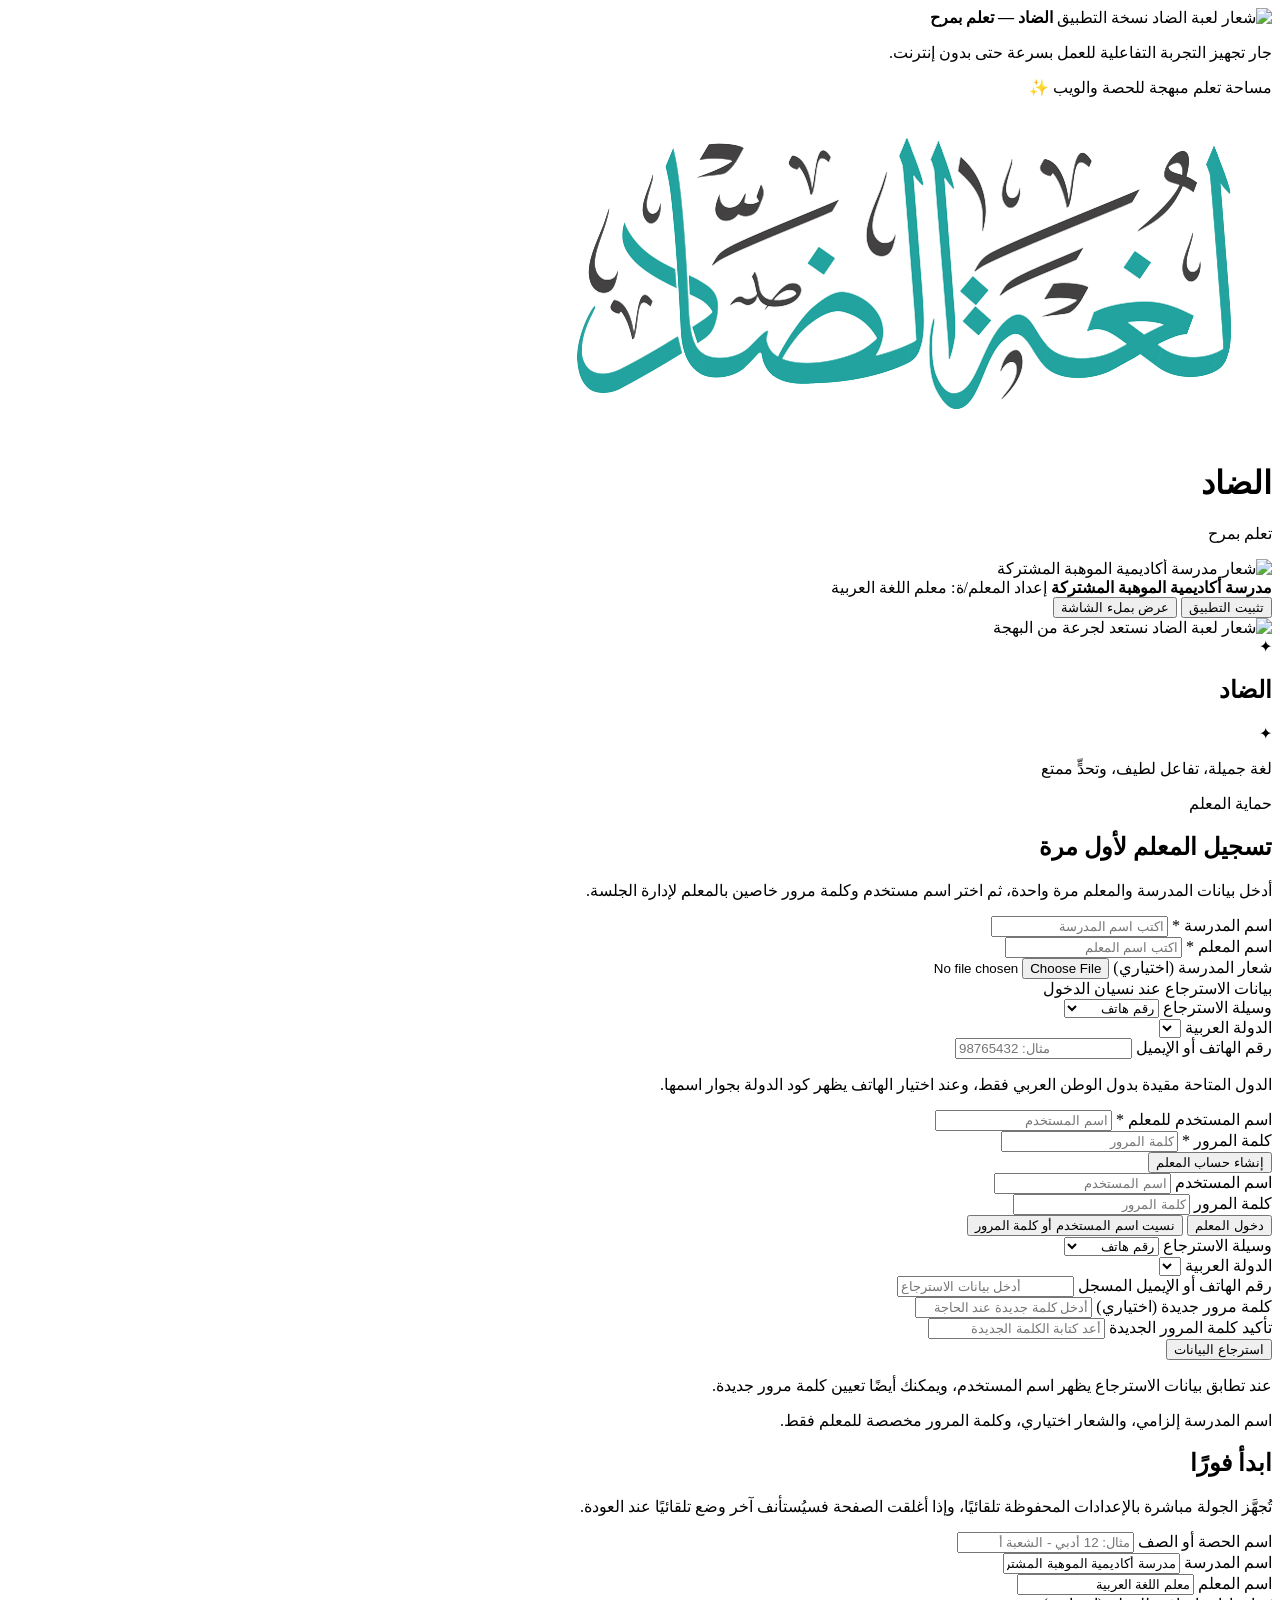
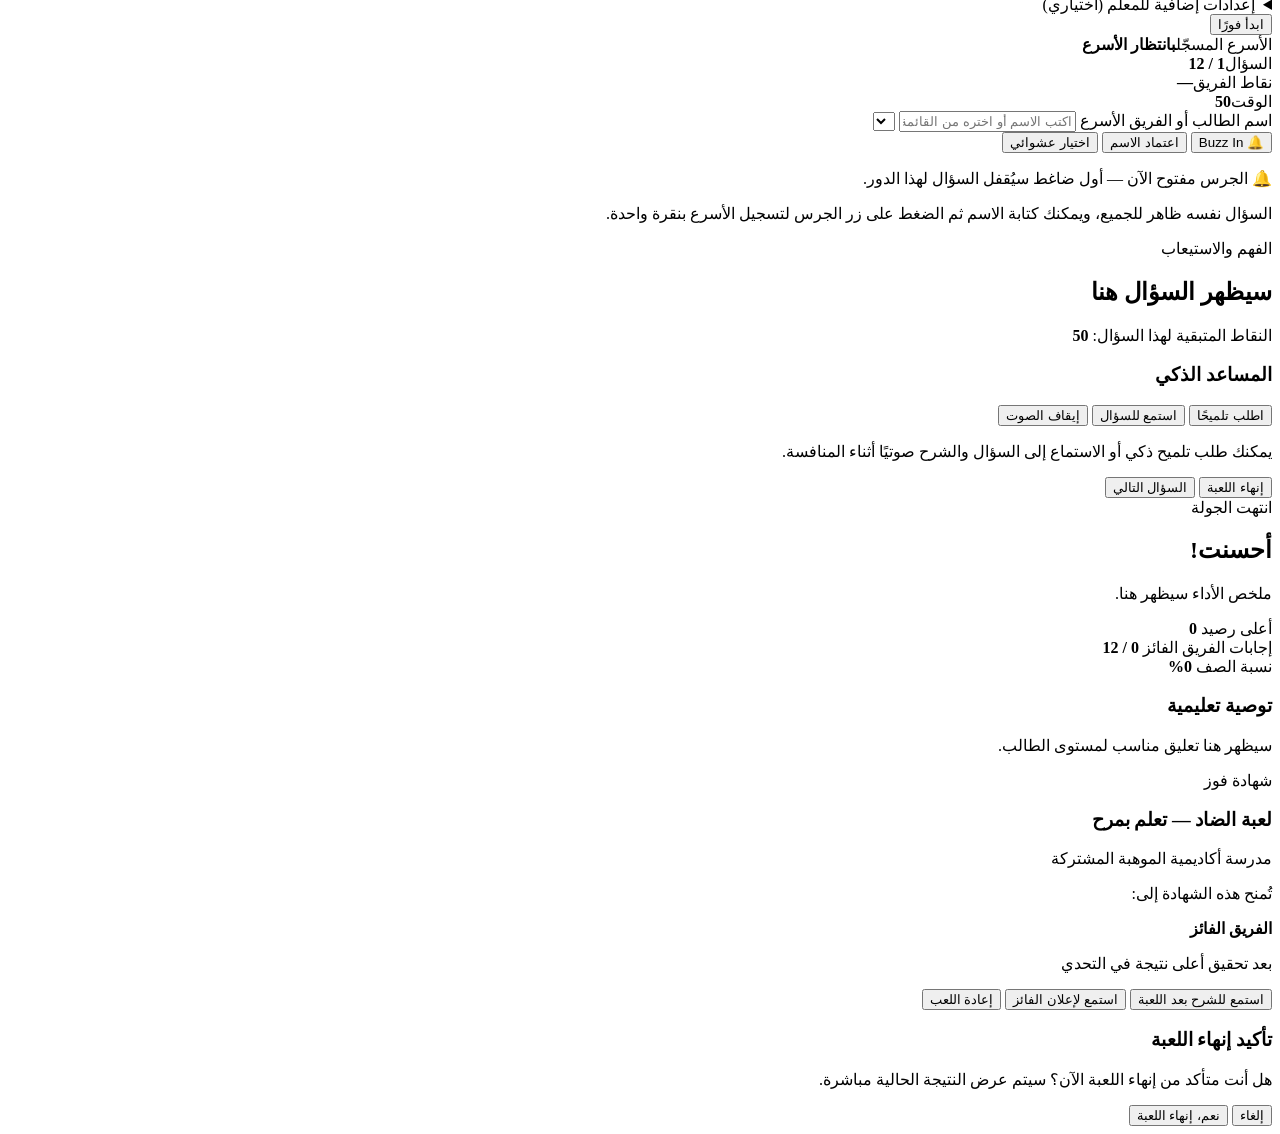
==== commit ebaafe85: "إضافة زر يدوي للانتقال إلى شاشة دخول المعلم من شاشة البداية وحل مشاكل التنقل" ====
--- a/index.html
+++ b/index.html
@@ -10,14 +10,14 @@
   <meta name="application-name" content="الضاد" />
   <meta name="apple-mobile-web-app-title" content="الضاد" />
   <title>الضاد | تعلم بمرح</title>
-  <link rel="manifest" href="manifest.webmanifest" />
-  <link rel="icon" href="app-icon-192.svg" type="image/svg+xml" />
-  <link rel="apple-touch-icon" href="logo-logo.png" />
+  <link rel="manifest" href="game/manifest.webmanifest" />
+  <link rel="icon" href="game/app-icon-192.svg" type="image/svg+xml" />
+  <link rel="apple-touch-icon" href="game/logo-logo.png" />
   <link rel="preconnect" href="https://fonts.googleapis.com" />
   <link rel="preconnect" href="https://fonts.gstatic.com" crossorigin />
   <link href="https://fonts.googleapis.com/css2?family=Aref+Ruqaa+Ink:wght@400;700&family=Cairo:wght@400;600;700;800&display=swap" rel="stylesheet" />
-  <link rel="preload" href="questions-data.json" as="fetch" crossorigin="anonymous" />
-  <link rel="stylesheet" href="styles.css" />
+  <link rel="preload" href="game/questions-data.json" as="fetch" crossorigin="anonymous" />
+  <link rel="stylesheet" href="game/styles.css" />
 </head>
 <body>
   <span class="page-corner top-right"><span></span></span>
@@ -29,7 +29,7 @@
 
   <div id="install-splash" class="install-splash hidden" aria-hidden="true">
     <div class="install-splash-card">
-      <img src="logo-logo.png?v=3" alt="شعار لعبة الضاد" class="install-splash-logo" />
+      <img src="game/logo-logo.png?v=3" alt="شعار لعبة الضاد" class="install-splash-logo" />
       <span class="badge">نسخة التطبيق</span>
       <strong>الضاد — تعلم بمرح</strong>
       <p id="install-splash-message">جار تجهيز التجربة التفاعلية للعمل بسرعة حتى بدون إنترنت.</p>
@@ -50,7 +50,7 @@
       </div>
 
       <div class="brand-card">
-        <img src="school-logo.png" alt="شعار مدرسة أكاديمية الموهبة المشتركة" class="school-logo" />
+        <img src="game/school-logo.png" alt="شعار مدرسة أكاديمية الموهبة المشتركة" class="school-logo" />
         <div class="brand-meta">
           <strong id="school-name-display">مدرسة أكاديمية الموهبة المشتركة</strong>
           <span id="teacher-name-display">إعداد المعلم/ة: معلم اللغة العربية</span>
@@ -66,7 +66,7 @@
       <section id="splash-screen" class="panel">
         <div class="splash-screen-wrap">
           <div class="splash-card">
-            <img src="logo-logo.png?v=2" alt="شعار لعبة الضاد" class="game-logo-image splash-game-logo" />
+            <img src="game/logo-logo.png?v=2" alt="شعار لعبة الضاد" class="game-logo-image splash-game-logo" />
             <span class="badge splash-badge">نستعد لجرعة من البهجة</span>
             <div class="text-logo-wrap splash-logo-wrap">
               <span class="text-logo-mark">✦</span>
@@ -198,7 +198,7 @@
         <div class="panel-grid minimal-start-grid">
           <div class="start-core">
             <h2>ابدأ فورًا</h2>
-            <p class="start-screen-note">اضغط الزر فقط لبدء الجولة مباشرة بالإعدادات المحفوظة تلقائيًا.</p>
+            <p class="start-screen-note">تُجهَّز الجولة مباشرة بالإعدادات المحفوظة تلقائيًا، وإذا أغلقت الصفحة فسيُستأنف آخر وضع تلقائيًا عند العودة.</p>
             <div class="field-group">
               <label for="player-name">اسم الحصة أو الصف</label>
               <input id="player-name" type="text" placeholder="مثال: 12 أدبي - الشعبة أ" maxlength="30" />
@@ -353,8 +353,10 @@
               <div><strong>نوع النشاط:</strong> فرق أو حتى 30 طالبًا بشكل فردي</div>
             </div>
 
+
             <div class="welcome-audio-row start-optional">
               <button id="intro-music-btn" class="ghost-btn" type="button">موسيقى البداية</button>
+              <button id="go-to-auth-btn" class="ghost-btn" type="button">لوحة المعلم</button>
             </div>
 
             <div class="field-group teacher-security-box start-optional">
@@ -541,6 +543,6 @@
     </div>
   </div>
 
-  <script src="script.js"></script>
+  <script src="game/script.js"></script>
 </body>
 </html>
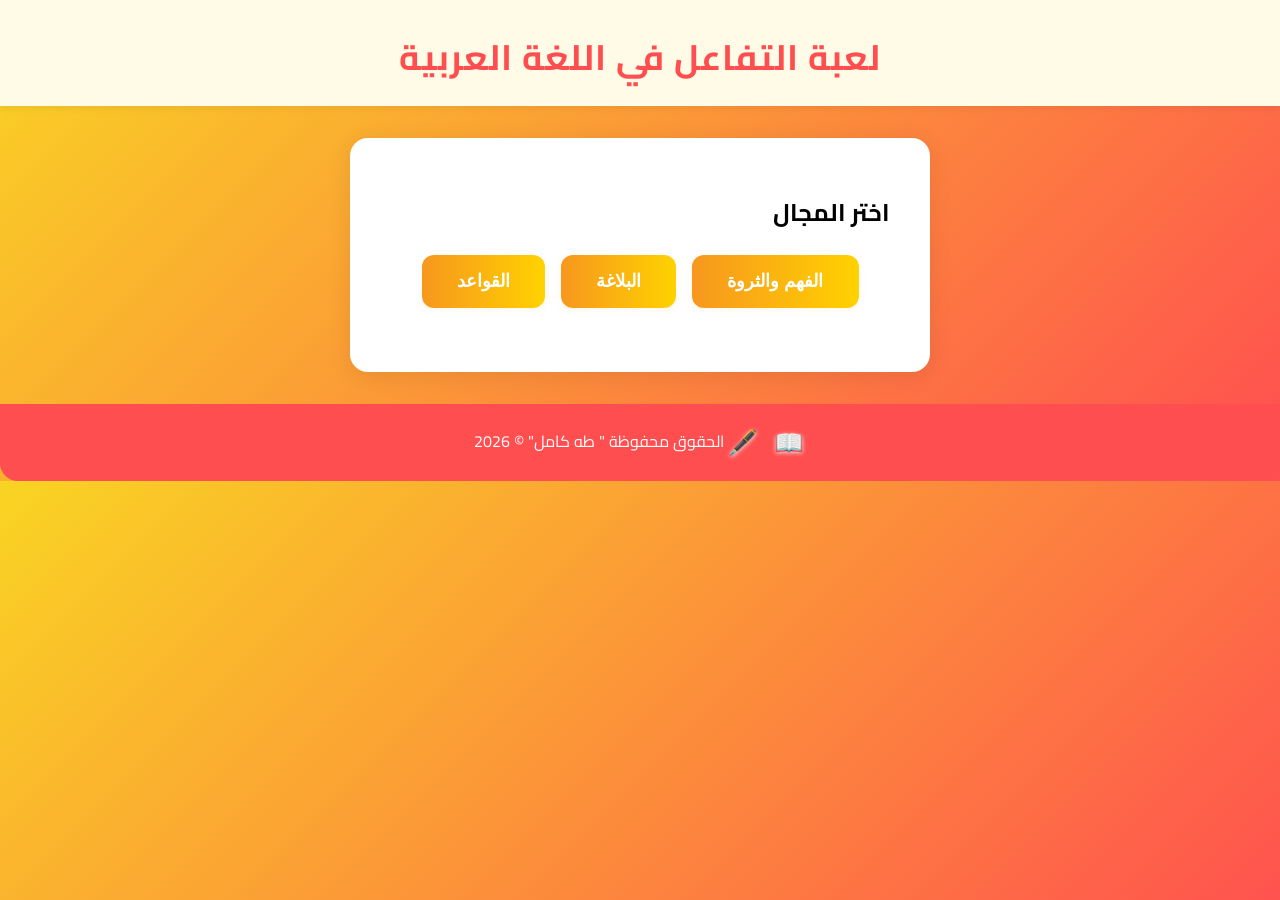
==== commit 2fa7a2b9: "جعل index.html هو الصفحة الرئيسية للعبة لتشغيلها على GitHub Pages" ====
--- a/index.html
+++ b/index.html
@@ -2,547 +2,43 @@
 <html lang="ar" dir="rtl">
 <head>
   <meta charset="UTF-8" />
-  <meta name="viewport" content="width=device-width, initial-scale=1.0, viewport-fit=cover" />
-  <meta name="theme-color" content="#6c8cff" />
-  <meta name="apple-mobile-web-app-capable" content="yes" />
-  <meta name="apple-mobile-web-app-status-bar-style" content="default" />
-  <meta name="mobile-web-app-capable" content="yes" />
-  <meta name="application-name" content="الضاد" />
-  <meta name="apple-mobile-web-app-title" content="الضاد" />
-  <title>الضاد | تعلم بمرح</title>
-  <link rel="manifest" href="game/manifest.webmanifest" />
-  <link rel="icon" href="game/app-icon-192.svg" type="image/svg+xml" />
-  <link rel="apple-touch-icon" href="game/logo-logo.png" />
-  <link rel="preconnect" href="https://fonts.googleapis.com" />
-  <link rel="preconnect" href="https://fonts.gstatic.com" crossorigin />
-  <link href="https://fonts.googleapis.com/css2?family=Aref+Ruqaa+Ink:wght@400;700&family=Cairo:wght@400;600;700;800&display=swap" rel="stylesheet" />
-  <link rel="preload" href="game/questions-data.json" as="fetch" crossorigin="anonymous" />
-  <link rel="stylesheet" href="game/styles.css" />
+  <meta name="viewport" content="width=device-width, initial-scale=1.0" />
+  <title>لعبة التفاعل في اللغة العربية</title>
+  <link rel="stylesheet" href="arabic-game.css" />
+  <link href="https://fonts.googleapis.com/css2?family=Cairo:wght@700&display=swap" rel="stylesheet" />
 </head>
 <body>
-  <span class="page-corner top-right"><span></span></span>
-  <span class="page-corner top-left"><span></span></span>
-  <span class="page-corner bottom-right"><span></span></span>
-  <span class="page-corner bottom-left"><span></span></span>
-
-  <div id="connection-banner" class="offline-indicator hidden" role="status" aria-live="polite"></div>
-
-  <div id="install-splash" class="install-splash hidden" aria-hidden="true">
-    <div class="install-splash-card">
-      <img src="game/logo-logo.png?v=3" alt="شعار لعبة الضاد" class="install-splash-logo" />
-      <span class="badge">نسخة التطبيق</span>
-      <strong>الضاد — تعلم بمرح</strong>
-      <p id="install-splash-message">جار تجهيز التجربة التفاعلية للعمل بسرعة حتى بدون إنترنت.</p>
-    </div>
-  </div>
-
-  <div class="app-shell">
-    <header class="hero">
-      <div class="hero-main">
-        <span class="badge">مساحة تعلم مبهجة للحصة والويب ✨</span>
-        <div class="hero-game-logo-wrap">
-          <img src="logo-logo.png?v=3" alt="شعار لعبة الضاد" class="hero-game-logo" />
-        </div>
-        <h1 id="lesson-title-display" class="sr-only">الضاد</h1>
-        <p id="lesson-subtitle-display" class="text-logo-subtitle">
-          تعلم بمرح
-        </p>
+  <header class="main-header">
+    <h1>لعبة التفاعل في اللغة العربية</h1>
+  </header>
+  <main class="main-content">
+    <section id="domainSection">
+      <h2>اختر المجال</h2>
+      <div class="domain-btns">
+        <button class="domain-btn" data-domain="comprehension">الفهم والثروة</button>
+        <button class="domain-btn" data-domain="rhetoric">البلاغة</button>
+        <button class="domain-btn" data-domain="grammar">القواعد</button>
       </div>
-
-      <div class="brand-card">
-        <img src="game/school-logo.png" alt="شعار مدرسة أكاديمية الموهبة المشتركة" class="school-logo" />
-        <div class="brand-meta">
-          <strong id="school-name-display">مدرسة أكاديمية الموهبة المشتركة</strong>
-          <span id="teacher-name-display">إعداد المعلم/ة: معلم اللغة العربية</span>
-        </div>
-        <div class="brand-actions">
-          <button id="install-app-btn" class="ghost-btn hidden" type="button">تثبيت التطبيق</button>
-          <button id="fullscreen-btn" class="ghost-btn" type="button">عرض بملء الشاشة</button>
-        </div>
-      </div>
-    </header>
-
-    <main>
-      <section id="splash-screen" class="panel">
-        <div class="splash-screen-wrap">
-          <div class="splash-card">
-            <img src="game/logo-logo.png?v=2" alt="شعار لعبة الضاد" class="game-logo-image splash-game-logo" />
-            <span class="badge splash-badge">نستعد لجرعة من البهجة</span>
-            <div class="text-logo-wrap splash-logo-wrap">
-              <span class="text-logo-mark">✦</span>
-              <h2 class="text-logo-title splash-logo-title">الضاد</h2>
-              <span class="text-logo-mark">✦</span>
-            </div>
-            <p class="splash-subtitle">لغة جميلة، تفاعل لطيف، وتحدٍّ ممتع</p>
-            <div class="splash-loader-track">
-              <span class="splash-loader-bar"></span>
-            </div>
-          </div>
-        </div>
-      </section>
-
-      <section id="auth-screen" class="panel hidden">
-        <div class="welcome-screen">
-          <div class="welcome-card auth-card">
-            <span class="badge welcome-badge">حماية المعلم</span>
-            <h2 id="auth-title">تسجيل المعلم لأول مرة</h2>
-            <p id="auth-description">أدخل بيانات المدرسة والمعلم مرة واحدة، ثم اختر اسم مستخدم وكلمة مرور خاصين بالمعلم لإدارة الجلسة.</p>
-
-            <div id="auth-register-panel" class="auth-panel">
-              <div class="branding-fields auth-grid">
-                <div class="field-group">
-                  <label for="auth-school-name">اسم المدرسة <span class="required-mark">*</span></label>
-                  <input id="auth-school-name" type="text" placeholder="اكتب اسم المدرسة" maxlength="60" />
-                </div>
-                <div class="field-group">
-                  <label for="auth-teacher-name">اسم المعلم <span class="required-mark">*</span></label>
-                  <input id="auth-teacher-name" type="text" placeholder="اكتب اسم المعلم" maxlength="60" />
-                </div>
-              </div>
-              <div class="field-group">
-                <label for="auth-logo-upload">شعار المدرسة (اختياري)</label>
-                <input id="auth-logo-upload" type="file" accept="image/*" />
-              </div>
-              <div class="field-group auth-recovery-box">
-                <label>بيانات الاسترجاع عند نسيان الدخول</label>
-                <div class="auth-grid">
-                  <div class="field-group">
-                    <label for="auth-recovery-method">وسيلة الاسترجاع</label>
-                    <select id="auth-recovery-method">
-                      <option value="phone" selected>رقم هاتف</option>
-                      <option value="email">بريد إلكتروني</option>
-                    </select>
-                  </div>
-                  <div id="auth-recovery-country-wrap" class="field-group">
-                    <label for="auth-recovery-country">الدولة العربية</label>
-                    <select id="auth-recovery-country"></select>
-                  </div>
-                  <div class="field-group">
-                    <label for="auth-recovery-value">رقم الهاتف أو الإيميل</label>
-                    <input id="auth-recovery-value" type="tel" inputmode="numeric" placeholder="مثال: 98765432" maxlength="80" />
-                  </div>
-                </div>
-                <p class="branding-note">الدول المتاحة مقيدة بدول الوطن العربي فقط، وعند اختيار الهاتف يظهر كود الدولة بجوار اسمها.</p>
-              </div>
-              <div class="branding-fields auth-grid">
-                <div class="field-group">
-                  <label for="auth-register-username">اسم المستخدم للمعلم <span class="required-mark">*</span></label>
-                  <input id="auth-register-username" type="text" placeholder="اسم المستخدم" maxlength="40" />
-                </div>
-                <div class="field-group">
-                  <label for="auth-register-password">كلمة المرور <span class="required-mark">*</span></label>
-                  <input id="auth-register-password" type="password" placeholder="كلمة المرور" maxlength="60" />
-                </div>
-              </div>
-              <div class="action-row welcome-actions auth-actions">
-                <button id="auth-register-btn" class="primary-btn" type="button">إنشاء حساب المعلم</button>
-              </div>
-            </div>
-
-            <div id="auth-login-panel" class="auth-panel hidden">
-              <div class="branding-fields auth-grid">
-                <div class="field-group">
-                  <label for="auth-login-username">اسم المستخدم</label>
-                  <input id="auth-login-username" type="text" placeholder="اسم المستخدم" maxlength="40" />
-                </div>
-                <div class="field-group">
-                  <label for="auth-login-password">كلمة المرور</label>
-                  <input id="auth-login-password" type="password" placeholder="كلمة المرور" maxlength="60" />
-                </div>
-              </div>
-              <div class="action-row welcome-actions auth-actions">
-                <button id="auth-login-btn" class="primary-btn" type="button">دخول المعلم</button>
-                <button id="auth-forgot-btn" class="secondary-btn" type="button">نسيت اسم المستخدم أو كلمة المرور</button>
-              </div>
-              <div id="auth-recovery-panel" class="password-panel hidden">
-                <div class="auth-grid">
-                  <div class="field-group">
-                    <label for="recovery-method">وسيلة الاسترجاع</label>
-                    <select id="recovery-method">
-                      <option value="phone" selected>رقم هاتف</option>
-                      <option value="email">بريد إلكتروني</option>
-                    </select>
-                  </div>
-                  <div id="recovery-country-wrap" class="field-group">
-                    <label for="recovery-country">الدولة العربية</label>
-                    <select id="recovery-country"></select>
-                  </div>
-                  <div class="field-group">
-                    <label for="recovery-value">رقم الهاتف أو الإيميل المسجل</label>
-                    <input id="recovery-value" type="tel" inputmode="numeric" placeholder="أدخل بيانات الاسترجاع" maxlength="80" />
-                  </div>
-                </div>
-                <div class="auth-grid">
-                  <div class="field-group">
-                    <label for="recovery-new-password">كلمة مرور جديدة (اختياري)</label>
-                    <input id="recovery-new-password" type="password" placeholder="أدخل كلمة جديدة عند الحاجة" maxlength="60" />
-                  </div>
-                  <div class="field-group">
-                    <label for="recovery-confirm-password">تأكيد كلمة المرور الجديدة</label>
-                    <input id="recovery-confirm-password" type="password" placeholder="أعد كتابة الكلمة الجديدة" maxlength="60" />
-                  </div>
-                </div>
-                <div class="action-row welcome-actions auth-actions">
-                  <button id="recover-account-btn" class="primary-btn" type="button">استرجاع البيانات</button>
-                </div>
-                <p id="recovery-status" class="branding-note password-change-status">عند تطابق بيانات الاسترجاع يظهر اسم المستخدم، ويمكنك أيضًا تعيين كلمة مرور جديدة.</p>
-              </div>
-            </div>
-
-            <p id="auth-status" class="question-editor-status auth-status">اسم المدرسة إلزامي، والشعار اختياري، وكلمة المرور مخصصة للمعلم فقط.</p>
-          </div>
-        </div>
-      </section>
-
-      <section id="start-screen" class="panel hidden">
-        <div class="panel-grid minimal-start-grid">
-          <div class="start-core">
-            <h2>ابدأ فورًا</h2>
-            <p class="start-screen-note">تُجهَّز الجولة مباشرة بالإعدادات المحفوظة تلقائيًا، وإذا أغلقت الصفحة فسيُستأنف آخر وضع تلقائيًا عند العودة.</p>
-            <div class="field-group">
-              <label for="player-name">اسم الحصة أو الصف</label>
-              <input id="player-name" type="text" placeholder="مثال: 12 أدبي - الشعبة أ" maxlength="30" />
-            </div>
-
-            <div class="branding-fields">
-              <div class="field-group">
-                <label for="school-name">اسم المدرسة</label>
-                <input id="school-name" type="text" value="مدرسة أكاديمية الموهبة المشتركة" maxlength="50" />
-              </div>
-              <div class="field-group">
-                <label for="teacher-name">اسم المعلم</label>
-                <input id="teacher-name" type="text" value="معلم اللغة العربية" maxlength="50" />
-              </div>
-            </div>
-
-            <details class="advanced-settings-panel start-optional">
-              <summary>إعدادات إضافية للمعلم (اختياري)</summary>
-
-              <div class="field-group session-share-box">
-                <label>استخدام الجلسة عن بُعد أو فعليًا</label>
-                <div class="director-actions">
-                  <button id="copy-session-link-btn" class="ghost-btn" type="button">نسخ رابط شاشة المتسابقين</button>
-                </div>
-                <p id="session-link-status" class="branding-note">يمكنك مشاركة رابط شاشة المتسابقين عبر `Teams` أو `Zoom` أو `Google Meet`، مع بقاء جميع صلاحيات الإعداد والتحكم لدى المعلم فقط.</p>
-              </div>
-
-              <div class="field-group start-optional">
-                <label for="logo-upload">رفع الشعار الأصلي</label>
-                <input id="logo-upload" type="file" accept="image/*" />
-              </div>
-              <p class="branding-note start-optional">يمكنك تعديل اسم المعلم واسم المدرسة من هنا مباشرة، كما يمكنك اختيار الصورة الأصلية للشعار من جهازك، وسيتم حفظها تلقائيًا داخل التطبيق.</p>
-              <div class="branding-actions start-optional">
-                <button id="reset-branding-btn" class="secondary-btn" type="button">إعادة القيم الافتراضية</button>
-              </div>
-
-              <div class="field-group start-optional calm-mode-box">
-                <label for="calm-mode-toggle">الوضع الهادئ جدًا للطلاب</label>
-                <label class="calm-toggle">
-                  <input id="calm-mode-toggle" type="checkbox" />
-                  <span>تفعيل ألوان أكثر راحة وتقليل الحركة داخل الشاشات</span>
-                </label>
-                <p id="calm-mode-note" class="branding-note">يمكن للمعلم تفعيل هذا الوضع لتقديم تجربة بصرية ألطف وأكثر هدوءًا.</p>
-              </div>
-
-              <details class="question-editor-panel start-optional">
-              <summary>تعديل الأسئلة من داخل التطبيق</summary>
-              <p class="question-editor-help">
-                يمكنك تعديل الأسئلة لتناسب أي موضوع، مع الإبقاء على التصنيفات: `الفهم والاستيعاب` أو `فنون البلاغة` أو `السلامة اللغوية` أو `الثروة اللغوية`.
-              </p>
-              <div id="question-editor-list" class="question-editor-list"></div>
-              <div class="question-editor-toolbar">
-                <button id="add-question-btn" class="ghost-btn" type="button">إضافة سؤال جديد</button>
-                <button id="save-questions-btn" class="primary-btn" type="button">حفظ الأسئلة</button>
-                <button id="reset-questions-btn" class="secondary-btn" type="button">استعادة الأسئلة الأصلية</button>
-              </div>
-              <p id="question-editor-status" class="question-editor-status">يمكنك تعديل الأسئلة ثم حفظها للاستخدام الفوري.</p>
-            </details>
-
-            <div class="field-group">
-              <label>نوع المشاركة</label>
-              <div class="competition-mode-picker">
-                <button class="competition-mode-btn active" data-competition="teams" type="button">فريقان فقط</button>
-                <button class="competition-mode-btn" data-competition="students" type="button">جلسة طلاب</button>
-              </div>
-            </div>
-
-            <div id="team-setup-section" class="participant-setup-section">
-              <div class="field-group">
-                <label>وضع الفرق</label>
-                <div class="team-count-picker">
-                  <button class="team-count-btn active" data-count="2" type="button">فريقان فقط</button>
-                </div>
-                <p class="branding-note">تم تثبيت هذا الوضع على فريقين فقط لتبسيط التفاعل داخل الحصة.</p>
-                <div id="team-inputs" class="team-inputs-grid">
-                  <div class="team-input-wrap">
-                    <label for="team-1">اسم الفريق الأول</label>
-                    <input id="team-1" class="team-name-input" type="text" value="الفريق الأول" placeholder="اكتب اسم الفريق الأول" maxlength="25" required />
-                  </div>
-                  <div class="team-input-wrap">
-                    <label for="team-2">اسم الفريق الثاني</label>
-                    <input id="team-2" class="team-name-input" type="text" value="الفريق الثاني" placeholder="اكتب اسم الفريق الثاني" maxlength="25" required />
-                  </div>
-                </div>
-              </div>
-            </div>
-
-            <div id="student-setup-section" class="participant-setup-section hidden">
-              <div class="field-group hidden">
-                <label for="student-count">عدد الطلاب المشاركين</label>
-                <select id="student-count">
-                  <option value="30" selected>حتى 30 طالبًا</option>
-                </select>
-              </div>
-              <div class="field-group">
-                <label for="student-names">أسماء الطلاب المشاركين في الجلسة (اسم واحد في كل سطر)</label>
-                <textarea id="student-names" rows="6" placeholder="اكتب اسم الطالب الأول&#10;ثم الثاني&#10;ثم الثالث..." required></textarea>
-              </div>
-              <p class="branding-note">في هذا الوضع يرى جميع الطلاب نفس الأسئلة في الوقت نفسه، وتُحتسب النقاط لصاحب الإجابة الأسرع، مع عرض النتائج والنِّسب في نهاية الجلسة.</p>
-            </div>
-
-            <div class="field-group">
-              <label>اختر مجال الأسئلة</label>
-              <div class="mode-picker">
-                <button class="mode-btn active" data-mode="mixed" type="button">مجالات متنوعة</button>
-                <button class="mode-btn" data-mode="comprehension" type="button">الفهم والاستيعاب</button>
-                <button class="mode-btn" data-mode="rhetoric" type="button">فنون البلاغة</button>
-                <button class="mode-btn" data-mode="grammar" type="button">السلامة اللغوية</button>
-                <button class="mode-btn" data-mode="lexicon" type="button">الثروة اللغوية</button>
-              </div>
-            </div>
-
-            <div id="sub-lesson-group" class="field-group hidden">
-              <label for="sub-lesson-filter">الدرس</label>
-              <select id="sub-lesson-filter"></select>
-              <p id="sub-lesson-filter-info" class="branding-note">اختر الفرع المناسب داخل المجال، مع توضيح عدد الأسئلة المتاح لكل فرع.</p>
-            </div>
-
-            <div class="field-group">
-              <label for="lesson-filter">اختر الدرس</label>
-              <select id="lesson-filter">
-                <option value="all" selected>جميع الدروس</option>
-                <option value="lesson1">الدرس الأول — آيات من سورة الزمر</option>
-                <option value="lesson2">الدرس الثاني — جابر عثرات الكرام</option>
-                <option value="lesson3">الدرس الثالث — الوحي الخالد</option>
-                <option value="lesson4">الدرس الرابع — الإسلام يحارب السلبية</option>
-                <option value="lesson5">الدرس الخامس — الغبطة فكرة</option>
-              </select>
-              <p id="lesson-filter-info" class="branding-note">يمكنك تشغيل الأسئلة من درس واحد فقط أو من جميع الدروس معًا.</p>
-            </div>
-
-            <div class="field-group">
-              <label for="question-count">عدد الأسئلة في الجولة</label>
-              <input id="question-count" type="number" value="12" min="1" max="30" />
-              <p id="question-count-info" class="branding-note">يمكن لمدير اللعبة تحديد عدد الأسئلة الذي يريده، وسيتم استخدام العدد المتاح ضمن المسار المختار.</p>
-            </div>
-
-            <div class="field-group">
-              <label for="question-format-ratio">نسبة صح/خطأ مقابل الاختيار من متعدد</label>
-              <select id="question-format-ratio">
-                <option value="20">20% صح/خطأ — 80% اختيار من متعدد</option>
-                <option value="30" selected>30% صح/خطأ — 70% اختيار من متعدد</option>
-                <option value="40">40% صح/خطأ — 60% اختيار من متعدد</option>
-                <option value="50">50% صح/خطأ — 50% اختيار من متعدد</option>
-              </select>
-              <p id="question-format-ratio-info" class="branding-note">يتم تطبيق النسبة المختارة تلقائيًا عند تكوين كل جولة.</p>
-            </div>
-
-            <div class="info-strip start-optional">
-              <div><strong>عدد الأسئلة:</strong> يحدده مدير اللعبة</div>
-              <div><strong>النقاط:</strong> 50 نقطة للسؤال، وتنقص نقطة كل ثانية تأخير وتُخصم كاملة عند الخطأ</div>
-              <div><strong>نوع النشاط:</strong> فرق أو حتى 30 طالبًا بشكل فردي</div>
-            </div>
-
-
-            <div class="welcome-audio-row start-optional">
-              <button id="intro-music-btn" class="ghost-btn" type="button">موسيقى البداية</button>
-              <button id="go-to-auth-btn" class="ghost-btn" type="button">لوحة المعلم</button>
-            </div>
-
-            <div class="field-group teacher-security-box start-optional">
-              <label>إدارة حساب المعلم</label>
-              <div class="director-actions teacher-security-actions">
-                <button id="toggle-password-panel-btn" class="secondary-btn" type="button">تغيير كلمة المرور</button>
-                <button id="toggle-recovery-update-panel-btn" class="secondary-btn" type="button">تحديث بيانات الاسترجاع</button>
-                <button id="teacher-logout-btn" class="ghost-btn" type="button">خروج المعلم</button>
-              </div>
-              <div id="password-panel" class="password-panel hidden">
-                <div class="auth-grid">
-                  <div class="field-group">
-                    <label for="current-password">كلمة المرور الحالية</label>
-                    <input id="current-password" type="password" placeholder="أدخل الكلمة الحالية" maxlength="60" />
-                  </div>
-                  <div class="field-group">
-                    <label for="new-password">كلمة المرور الجديدة</label>
-                    <input id="new-password" type="password" placeholder="أدخل كلمة مرور جديدة" maxlength="60" />
-                  </div>
-                  <div class="field-group">
-                    <label for="confirm-password">تأكيد كلمة المرور الجديدة</label>
-                    <input id="confirm-password" type="password" placeholder="أعد كتابة الكلمة الجديدة" maxlength="60" />
-                  </div>
-                </div>
-                <div class="director-actions teacher-security-actions">
-                  <button id="save-password-btn" class="primary-btn" type="button">حفظ كلمة المرور الجديدة</button>
-                </div>
-                <p id="password-change-status" class="branding-note password-change-status">يمكنك تغيير كلمة مرور المعلم في أي وقت بعد إدخال الحالية.</p>
-              </div>
-              <div id="recovery-update-panel" class="password-panel hidden">
-                <div class="auth-grid">
-                  <div class="field-group">
-                    <label for="update-recovery-method">وسيلة الاسترجاع الجديدة</label>
-                    <select id="update-recovery-method">
-                      <option value="phone" selected>رقم هاتف</option>
-                      <option value="email">بريد إلكتروني</option>
-                    </select>
-                  </div>
-                  <div id="update-recovery-country-wrap" class="field-group">
-                    <label for="update-recovery-country">الدولة العربية</label>
-                    <select id="update-recovery-country"></select>
-                  </div>
-                  <div class="field-group">
-                    <label for="update-recovery-value">رقم الهاتف أو الإيميل الجديد</label>
-                    <input id="update-recovery-value" type="tel" inputmode="numeric" placeholder="أدخل وسيلة الاسترجاع الجديدة" maxlength="80" />
-                  </div>
-                </div>
-                <div class="director-actions teacher-security-actions">
-                  <button id="save-recovery-update-btn" class="primary-btn" type="button">حفظ بيانات الاسترجاع</button>
-                </div>
-                <p id="recovery-update-status" class="branding-note password-change-status">يمكنك تحديث هاتف أو بريد الاسترجاع في أي وقت من داخل لوحة المعلم.</p>
-              </div>
-            </div>
-
-              <div class="leaderboard-box compact-leaderboard start-optional">
-                <h4>أفضل النتائج</h4>
-                <ol id="leaderboard-list">
-                  <li>ابدأ أول جولة لتسجيل النتيجة.</li>
-                </ol>
-              </div>
-            </details>
-
-            <div class="action-row quick-start-actions">
-              <button id="start-btn" class="primary-btn" type="button">ابدأ فورًا</button>
-            </div>
-          </div>
-        </div>
-      </section>
-
-      <section id="game-screen" class="panel hidden">
-        <div class="hud">
-          <div class="hud-item"><span>الأسرع المسجّل</span><strong id="player-label">بانتظار الأسرع</strong></div>
-          <div class="hud-item"><span>السؤال</span><strong id="progress-label">1 / 12</strong></div>
-          <div class="hud-item"><span id="score-caption">نقاط الفريق</span><strong id="score-label">—</strong></div>
-          <div class="hud-item timer"><span>الوقت</span><strong id="timer-label">50</strong></div>
-        </div>
-
-        <div id="teams-board" class="teams-board"></div>
-
-        <div class="director-panel">
-          <div class="field-group">
-            <label for="fastest-name-input">اسم الطالب أو الفريق الأسرع</label>
-            <input id="fastest-name-input" list="participants-list" type="text" placeholder="اكتب الاسم أو اختره من القائمة" />
-            <datalist id="participants-list"></datalist>
-            <select id="target-select" class="hidden" aria-label="قائمة المشاركين المخفية" title="قائمة المشاركين المخفية"></select>
-          </div>
-          <div class="director-actions">
-            <button id="buzz-in-btn" class="primary-btn buzz-btn" type="button">🔔 Buzz In</button>
-            <button id="apply-target-btn" class="secondary-btn" type="button">اعتماد الاسم</button>
-            <button id="random-target-btn" class="ghost-btn" type="button">اختيار عشوائي</button>
-          </div>
-          <p id="buzz-lock-banner" class="buzz-lock-banner">🔔 الجرس مفتوح الآن — أول ضاغط سيُقفل السؤال لهذا الدور.</p>
-          <p id="director-note" class="director-note">السؤال نفسه ظاهر للجميع، ويمكنك كتابة الاسم ثم الضغط على زر الجرس لتسجيل الأسرع بنقرة واحدة.</p>
-        </div>
-
-        <div class="question-card">
-          <div class="question-topbar">
-            <span id="category-tag" class="category-tag">الفهم والاستيعاب</span>
-            <div class="progress-track">
-              <div id="progress-bar" class="progress-bar"></div>
-            </div>
-          </div>
-
-          <h2 id="question-text">سيظهر السؤال هنا</h2>
-          <div id="question-points-live" class="question-points-live">النقاط المتبقية لهذا السؤال: <strong id="question-points-label">50</strong></div>
-          <div id="answers-container" class="answers-grid"></div>
-
-          <div class="assistant-card hidden">
-            <div class="assistant-header">
-              <h3>المساعد الذكي</h3>
-              <div class="assistant-actions">
-                <button id="assist-btn" class="ghost-btn assistant-btn" type="button">اطلب تلميحًا</button>
-                <button id="read-btn" class="ghost-btn assistant-btn voice-btn" type="button">استمع للسؤال</button>
-                <button id="stop-audio-btn" class="ghost-btn assistant-btn stop-btn" type="button">إيقاف الصوت</button>
-              </div>
-            </div>
-            <p id="assistant-text" class="assistant-text">يمكنك طلب تلميح ذكي أو الاستماع إلى السؤال والشرح صوتيًا أثناء المنافسة.</p>
-          </div>
-
-          <div id="feedback-box" class="feedback hidden"></div>
-
-          <div class="action-row">
-            <button id="end-game-btn" class="ghost-btn" type="button">إنهاء اللعبة</button>
-            <button id="next-btn" class="secondary-btn hidden" type="button">السؤال التالي</button>
-          </div>
-        </div>
-      </section>
-
-      <section id="result-screen" class="panel hidden">
-        <div class="result-card">
-          <span class="badge">انتهت الجولة</span>
-          <h2 id="result-title">أحسنت!</h2>
-          <p id="result-summary">ملخص الأداء سيظهر هنا.</p>
-
-          <div class="result-grid">
-            <div class="result-box">
-              <span>أعلى رصيد</span>
-              <strong id="final-score">0</strong>
-            </div>
-            <div class="result-box">
-              <span>إجابات الفريق الفائز</span>
-              <strong id="final-correct">0 / 12</strong>
-            </div>
-            <div class="result-box">
-              <span>نسبة الصف</span>
-              <strong id="final-percent">0%</strong>
-            </div>
-          </div>
-
-          <div class="teacher-note">
-            <h3>توصية تعليمية</h3>
-            <p id="recommendation-text">سيظهر هنا تعليق مناسب لمستوى الطالب.</p>
-          </div>
-
-          <div id="final-ranking" class="final-ranking"></div>
-
-          <div id="winner-certificate" class="winner-certificate hidden">
-            <div class="certificate-badge">شهادة فوز</div>
-            <h3>لعبة الضاد — تعلم بمرح</h3>
-            <p id="certificate-school">مدرسة أكاديمية الموهبة المشتركة</p>
-            <p>تُمنح هذه الشهادة إلى:</p>
-            <strong id="certificate-team">الفريق الفائز</strong>
-            <p id="certificate-score">بعد تحقيق أعلى نتيجة في التحدي</p>
-          </div>
-
-          <div class="action-row">
-            <button id="postgame-read-btn" class="ghost-btn" type="button">استمع للشرح بعد اللعبة</button>
-            <button id="announce-winner-btn" class="secondary-btn" type="button">استمع لإعلان الفائز</button>
-            <button id="restart-btn" class="primary-btn" type="button">إعادة اللعب</button>
-          </div>
-        </div>
-      </section>
-    </main>
-  </div>
-
-  <div id="confirm-modal" class="confirm-modal hidden">
-    <div class="confirm-dialog">
-      <h3>تأكيد إنهاء اللعبة</h3>
-      <p>هل أنت متأكد من إنهاء اللعبة الآن؟ سيتم عرض النتيجة الحالية مباشرة.</p>
-      <div class="action-row">
-        <button id="cancel-end-btn" class="ghost-btn" type="button">إلغاء</button>
-        <button id="confirm-end-btn" class="primary-btn" type="button">نعم، إنهاء اللعبة</button>
-      </div>
-    </div>
-  </div>
-
-  <script src="game/script.js"></script>
+    </section>
+    <section id="branchSection" class="hidden-section">
+      <h2>اختر الفرع</h2>
+      <div class="branch-btns"></div>
+      <button id="backToDomains" class="back-btn">رجوع</button>
+    </section>
+    <section id="questionSection" class="hidden-section">
+      <h2 id="questionTitle">السؤال</h2>
+      <div id="questionArea"></div>
+      <form id="answerForm"></form>
+      <div id="resultArea"></div>
+      <button id="generateQuestionBtn" class="edit-btn hidden-btn">توليد سؤال جديد</button>
+      <button id="backToBranches" class="back-btn">رجوع</button>
+    </section>
+  </main>
+  <footer class="main-footer">
+    <span class="footer-icon" title="كتاب">&#x1F4D6;</span>
+    <span class="footer-icon" title="ريشة">&#x1F58B;&#xFE0F;</span>
+    الحقوق محفوظة " طه كامل" &copy; 2026
+  </footer>
+  <script src="arabic-game.js"></script>
 </body>
 </html>
--- a/arabic-game.css
+++ b/arabic-game.css
@@ -0,0 +1,168 @@
+/* إخفاء الأقسام عند الحاجة */
+.hidden-section {
+  display: none;
+}
+/* إخفاء زر أو عنصر */
+.hidden-btn {
+  display: none;
+  margin-top: 10px;
+}
+.edit-btn#generateQuestionBtn {
+  background: linear-gradient(90deg, #fbbf24 40%, #f59e42 100%);
+  color: #222;
+  font-weight: bold;
+  margin: 10px auto 0 auto;
+  display: block;
+  min-width: 180px;
+}
+.edit-btn#generateQuestionBtn:hover {
+  background: linear-gradient(90deg, #f59e42 60%, #fbbf24 100%);
+}
+/* قسم الدروس والملخص */
+.lessons-section {
+  background: #f8f4ff;
+  border: 1.5px solid #d1c4e9;
+  border-radius: 12px;
+  margin: 18px auto 10px auto;
+  padding: 16px 18px 10px 18px;
+  max-width: 700px;
+  box-shadow: 0 2px 8px #e9e3f7;
+  text-align: right;
+}
+.lessons-section h2 {
+  font-family: 'Cairo', 'Amiri', serif;
+  color: #7c3aed;
+  font-size: 1.25em;
+  margin-bottom: 8px;
+}
+#lessonsContent {
+  font-size: 1.08em;
+  color: #333;
+  margin-bottom: 10px;
+  white-space: pre-line;
+}
+.edit-btn {
+  background: linear-gradient(90deg, #a084e8 40%, #7c3aed 100%);
+  color: #fff;
+  border: none;
+  border-radius: 8px;
+  padding: 7px 18px;
+  font-family: 'Cairo', 'Amiri', serif;
+  font-size: 1em;
+  cursor: pointer;
+  transition: background 0.2s, box-shadow 0.2s;
+  box-shadow: 0 1px 4px #e9e3f7;
+  margin-bottom: 2px;
+}
+.edit-btn:hover {
+  background: linear-gradient(90deg, #7c3aed 60%, #a084e8 100%);
+  box-shadow: 0 2px 8px #d1c4e9;
+}
+/* Footer icon for Arabic game */
+.main-footer .footer-icon {
+  font-size: 1.5em;
+  vertical-align: middle;
+  margin-left: 4px;
+  margin-right: 2px;
+  color: #8e44ad;
+  filter: drop-shadow(0 1px 2px #eee);
+  transition: transform 0.2s;
+}
+.main-footer .footer-icon[title="ريشة"] {
+  color: #d35400;
+  margin-left: 0;
+  margin-right: 8px;
+}
+body {
+  font-family: 'Cairo', Arial, sans-serif;
+  background: linear-gradient(135deg, #f9d423 0%, #ff4e50 100%);
+  margin: 0;
+  padding: 0;
+  direction: rtl;
+}
+.main-header {
+  background: #fffbe7;
+  color: #ff4e50;
+  text-align: center;
+  padding: 1.5rem 0 1rem 0;
+  box-shadow: 0 2px 8px rgba(0,0,0,0.07);
+}
+.main-header h1 {
+  font-size: 2.2rem;
+  margin: 0 1rem;
+  font-weight: bold;
+  letter-spacing: 1px;
+}
+.main-content {
+  max-width: 500px;
+  margin: 2rem auto;
+  background: #fff;
+  border-radius: 18px;
+  box-shadow: 0 4px 24px rgba(0,0,0,0.09);
+  padding: 2rem 2.5rem;
+}
+.domain-btns, .branch-btns {
+  display: flex;
+  flex-wrap: wrap;
+  gap: 1rem;
+  justify-content: center;
+  margin-bottom: 2rem;
+}
+.domain-btn, .branch-btn {
+  border: none;
+  border-radius: 12px;
+  padding: 1rem 2.2rem;
+  font-size: 1.1rem;
+  font-weight: bold;
+  cursor: pointer;
+  background: linear-gradient(90deg, #f7971e 0%, #ffd200 100%);
+  color: #fff;
+  box-shadow: 0 2px 8px rgba(247,151,30,0.08);
+  transition: background 0.2s, color 0.2s, transform 0.15s;
+}
+.domain-btn:hover, .branch-btn:hover {
+  background: linear-gradient(90deg, #30cfd0 0%, #330867 100%);
+  color: #fff;
+  transform: scale(1.05);
+}
+.back-btn {
+  background: #fa709a;
+  color: #fff;
+  border: none;
+  border-radius: 8px;
+  padding: 0.6rem 1.5rem;
+  font-size: 1rem;
+  font-weight: bold;
+  cursor: pointer;
+  margin-top: 1rem;
+}
+#questionArea {
+  font-size: 1.2rem;
+  color: #ff4e50;
+  font-weight: bold;
+  margin-bottom: 1rem;
+}
+#resultArea {
+  margin-top: 1.2rem;
+  font-size: 1.1rem;
+  color: #43e97b;
+  font-weight: bold;
+}
+.main-footer {
+  text-align: center;
+  color: #fff;
+  background: #ff4e50;
+  padding: 1rem 0;
+  font-size: 1rem;
+  margin-top: 2rem;
+  border-radius: 0 0 18px 18px;
+}
+@media (max-width: 600px) {
+  .main-content {
+    padding: 1rem 0.5rem;
+  }
+  .domain-btn, .branch-btn {
+    padding: 0.7rem 1.2rem;
+    font-size: 1rem;
+  }
+}
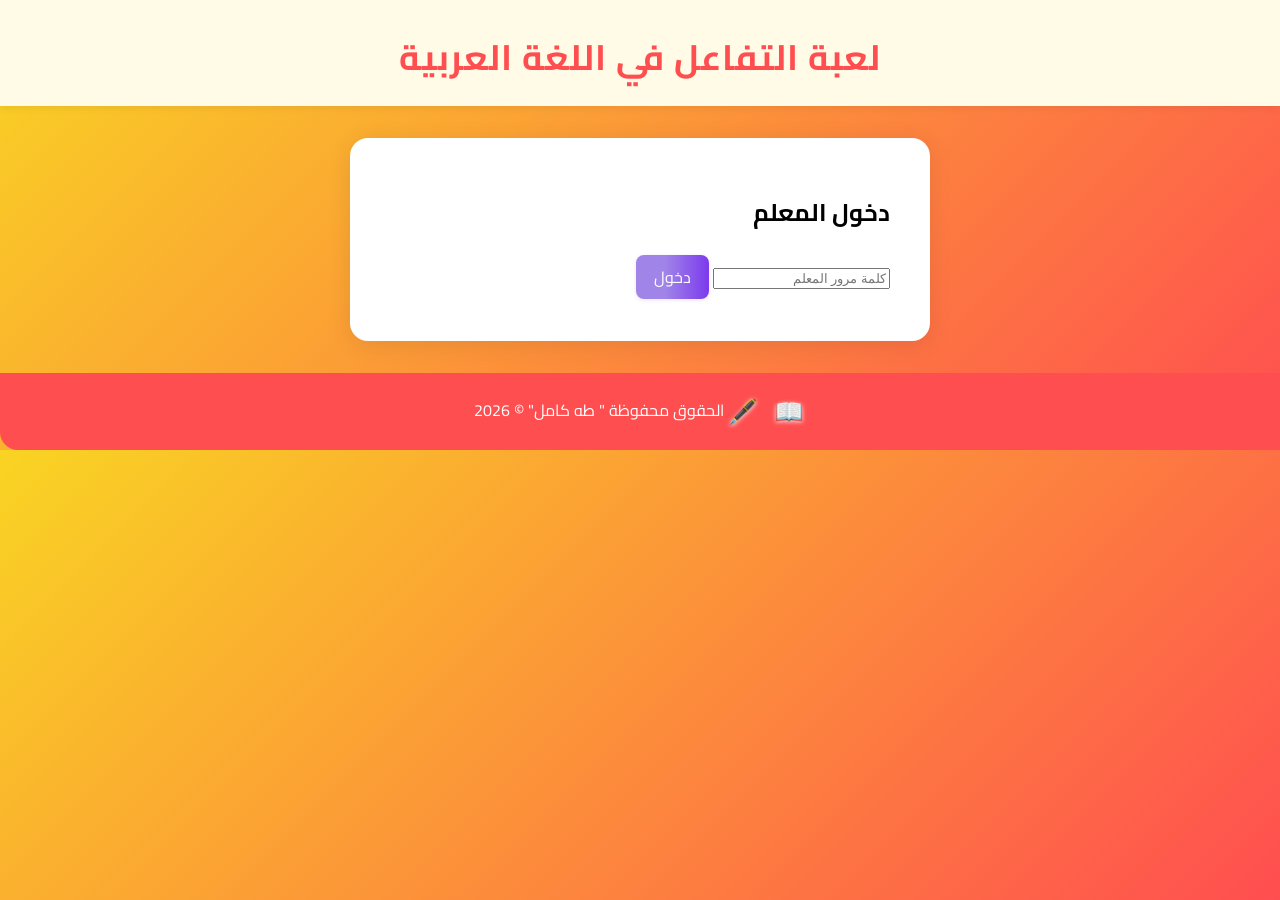
==== commit 51dddf93: "إضافة لوحة تحكم للمعلم (admin) وواجهة اسم الطالب واحتساب النتيجة" ====
--- a/index.html
+++ b/index.html
@@ -12,7 +12,44 @@
     <h1>لعبة التفاعل في اللغة العربية</h1>
   </header>
   <main class="main-content">
-    <section id="domainSection">
+    <!-- نموذج دخول المعلم -->
+    <section id="adminLoginSection">
+      <h2>دخول المعلم</h2>
+      <input type="password" id="adminPassword" placeholder="كلمة مرور المعلم" autocomplete="off" />
+      <button id="adminLoginBtn" class="edit-btn">دخول</button>
+      <div id="adminLoginMsg" style="color:#c00; margin-top:8px;"></div>
+    </section>
+    <!-- نموذج اسم الطالب -->
+    <section id="studentNameSection" class="hidden-section">
+      <h2>أدخل اسمك للبدء</h2>
+      <input type="text" id="studentNameInput" placeholder="اسم الطالب" autocomplete="off" />
+      <button id="studentStartBtn" class="edit-btn">بدء الاختبار</button>
+      <div id="studentNameMsg" style="color:#c00; margin-top:8px;"></div>
+    </section>
+    <!-- لوحة تحكم المعلم -->
+    <section id="adminPanelSection" class="hidden-section">
+      <h2>لوحة تحكم المعلم</h2>
+      <div style="margin-bottom:10px;">
+        <label>المجال:
+          <select id="adminDomainSelect">
+            <option value="comprehension">الفهم والثروة</option>
+            <option value="rhetoric">البلاغة</option>
+            <option value="grammar">القواعد</option>
+          </select>
+        </label>
+        <label id="adminBranchLabel" style="display:none;">
+          الفرع:
+          <select id="adminBranchSelect"></select>
+        </label>
+        <label>عدد الأسئلة:
+          <input type="number" id="adminNumQuestions" min="1" max="50" value="5" style="width:60px;" />
+        </label>
+        <button id="adminStartQuizBtn" class="edit-btn">بدء اختبار للطالب</button>
+      </div>
+      <button id="adminLogoutBtn" class="back-btn">تسجيل خروج</button>
+    </section>
+    <!-- واجهة الطالب والاختبار (كما كانت) -->
+    <section id="domainSection" class="hidden-section">
       <h2>اختر المجال</h2>
       <div class="domain-btns">
         <button class="domain-btn" data-domain="comprehension">الفهم والثروة</button>
@@ -30,8 +67,15 @@
       <div id="questionArea"></div>
       <form id="answerForm"></form>
       <div id="resultArea"></div>
+      <div id="quizProgress" style="margin:10px 0; color:#444;"></div>
       <button id="generateQuestionBtn" class="edit-btn hidden-btn">توليد سؤال جديد</button>
       <button id="backToBranches" class="back-btn">رجوع</button>
+    </section>
+    <!-- نتيجة الطالب -->
+    <section id="studentResultSection" class="hidden-section">
+      <h2>نتيجتك</h2>
+      <div id="studentResultMsg"></div>
+      <button id="studentRestartBtn" class="edit-btn">إعادة المحاولة</button>
     </section>
   </main>
   <footer class="main-footer">
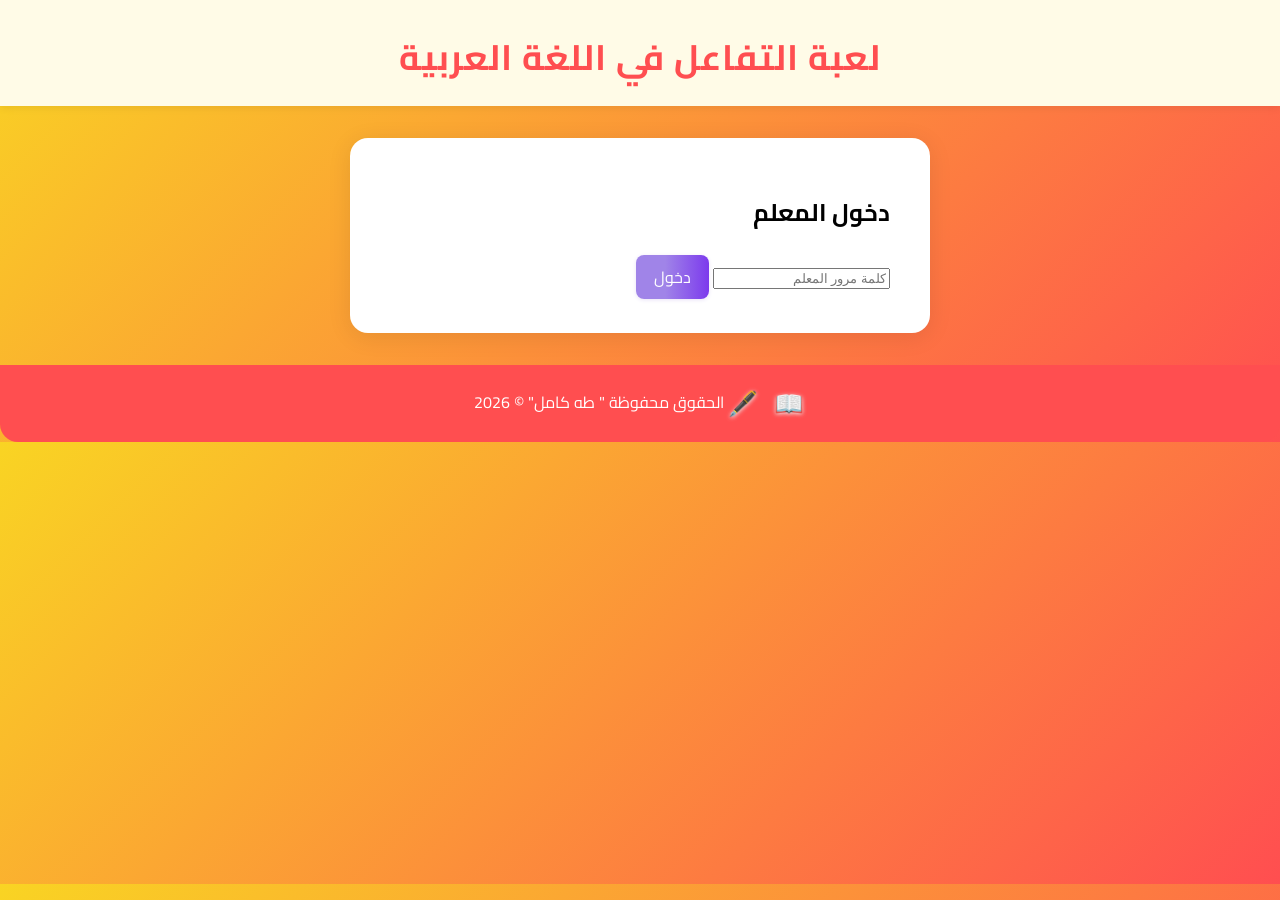
==== commit e7981aa1: "إضافة زر مشاركة اللعبة مع الطلاب ونسخ الرابط تلقائيا" ====
--- a/index.html
+++ b/index.html
@@ -17,36 +17,85 @@
       <h2>دخول المعلم</h2>
       <input type="password" id="adminPassword" placeholder="كلمة مرور المعلم" autocomplete="off" />
       <button id="adminLoginBtn" class="edit-btn">دخول</button>
-      <div id="adminLoginMsg" style="color:#c00; margin-top:8px;"></div>
+      <div id="adminLoginMsg" class="msg-error"></div>
     </section>
     <!-- نموذج اسم الطالب -->
     <section id="studentNameSection" class="hidden-section">
       <h2>أدخل اسمك للبدء</h2>
       <input type="text" id="studentNameInput" placeholder="اسم الطالب" autocomplete="off" />
       <button id="studentStartBtn" class="edit-btn">بدء الاختبار</button>
-      <div id="studentNameMsg" style="color:#c00; margin-top:8px;"></div>
+      <div id="studentNameMsg" class="msg-error"></div>
     </section>
     <!-- لوحة تحكم المعلم -->
     <section id="adminPanelSection" class="hidden-section">
       <h2>لوحة تحكم المعلم</h2>
-      <div style="margin-bottom:10px;">
-        <label>المجال:
-          <select id="adminDomainSelect">
-            <option value="comprehension">الفهم والثروة</option>
-            <option value="rhetoric">البلاغة</option>
-            <option value="grammar">القواعد</option>
-          </select>
+      <div class="admin-quiz-type">
+        <button id="btnAllDomains" class="admin-type-btn selected">جميع المجالات</button>
+        <button id="btnDomainOnly" class="admin-type-btn">مجال محدد</button>
+        <button id="btnBranchOnly" class="admin-type-btn">فرع محدد</button>
+      </div>
+      <div class="admin-quiz-options">
+        <div id="adminDomainWrap" class="hidden-section">
+          <label>المجال:
+            <select id="adminDomainSelect">
+              <option value="comprehension">الفهم والثروة</option>
+              <option value="rhetoric">البلاغة</option>
+              <option value="grammar">القواعد</option>
+            </select>
+          </label>
+        </div>
+        <div id="adminBranchWrap" class="hidden-section">
+          <label>الفرع:
+            <select id="adminBranchSelect"></select>
+          </label>
+        </div>
+        <label>عدد الأسئلة:
+          <input type="number" id="adminNumQuestions" min="15" value="15" class="num-questions-input" />
         </label>
-        <label id="adminBranchLabel" style="display:none;">
-          الفرع:
-          <select id="adminBranchSelect"></select>
-        </label>
-        <label>عدد الأسئلة:
-          <input type="number" id="adminNumQuestions" min="1" max="50" value="5" style="width:60px;" />
-        </label>
-        <button id="adminStartQuizBtn" class="edit-btn">بدء اختبار للطالب</button>
+        <button id="adminStartQuizBtn" class="edit-btn admin-start-btn">بدء اختبار للطالب</button>
       </div>
       <button id="adminLogoutBtn" class="back-btn">تسجيل خروج</button>
+      <button id="shareGameBtn" class="edit-btn" style="margin-top:12px;">مشاركة اللعبة مع الطلاب</button>
+      <div id="shareMsg" class="msg-error" style="display:none;"></div>
+      <style>
+        .admin-quiz-type {
+          display: flex;
+          gap: 1.2em;
+          justify-content: center;
+          margin-bottom: 18px;
+        }
+        .admin-type-btn {
+          background: linear-gradient(90deg, #f7971e 0%, #ffd200 100%);
+          color: #fff;
+          border: none;
+          border-radius: 10px;
+          font-size: 1.1em;
+          font-weight: bold;
+          padding: 0.7em 2.2em;
+          box-shadow: 0 2px 8px rgba(247,151,30,0.13);
+          cursor: pointer;
+          transition: background 0.2s, color 0.2s, transform 0.15s;
+        }
+        .admin-type-btn.selected, .admin-type-btn:focus {
+          background: linear-gradient(90deg, #30cfd0 0%, #330867 100%);
+          color: #fff;
+          transform: scale(1.07);
+          outline: none;
+        }
+        .admin-quiz-options label {
+          margin: 0 10px 0 0;
+          font-weight: bold;
+          color: #7c3aed;
+        }
+        .admin-quiz-options {
+          display: flex;
+          flex-wrap: wrap;
+          align-items: center;
+          gap: 1.2em;
+          justify-content: center;
+          margin-bottom: 10px;
+        }
+      </style>
     </section>
     <!-- واجهة الطالب والاختبار (كما كانت) -->
     <section id="domainSection" class="hidden-section">
@@ -67,7 +116,7 @@
       <div id="questionArea"></div>
       <form id="answerForm"></form>
       <div id="resultArea"></div>
-      <div id="quizProgress" style="margin:10px 0; color:#444;"></div>
+      <div id="quizProgress" class="quiz-progress"></div>
       <button id="generateQuestionBtn" class="edit-btn hidden-btn">توليد سؤال جديد</button>
       <button id="backToBranches" class="back-btn">رجوع</button>
     </section>
--- a/arabic-game.css
+++ b/arabic-game.css
@@ -1,3 +1,56 @@
+/* رسائل الخطأ */
+.msg-error {
+.msg-error {
+  color: #c00;
+  margin-top: 8px;
+  font-weight: bold;
+  font-size: 1em;
+  text-align: center;
+}
+
+/* زر مشاركة اللعبة */
+#shareGameBtn {
+  background: linear-gradient(90deg, #30cfd0 0%, #330867 100%);
+  color: #fff;
+  font-size: 1.08em;
+  margin: 12px auto 0 auto;
+  display: block;
+  min-width: 200px;
+  border-radius: 10px;
+  font-weight: bold;
+}
+#shareGameBtn:hover {
+  background: linear-gradient(90deg, #330867 0%, #30cfd0 100%);
+}
+#shareMsg {
+  color: #219150;
+  font-weight: bold;
+  margin-top: 8px;
+  font-size: 1em;
+  text-align: center;
+  display: none;
+}
+}
+/* حقل عدد الأسئلة في لوحة التحكم */
+.num-questions-input {
+  width: 70px;
+  font-weight: bold;
+  font-size: 1.1em;
+  padding: 3px 6px;
+  border-radius: 6px;
+  border: 1px solid #d1c4e9;
+  text-align: center;
+}
+.admin-start-btn {
+  font-size: 1.1em;
+  margin-top: 10px;
+}
+.quiz-progress {
+  margin: 10px 0;
+  color: #444;
+  font-weight: bold;
+  font-size: 1.1em;
+}
 /* إخفاء الأقسام عند الحاجة */
 .hidden-section {
   display: none;
